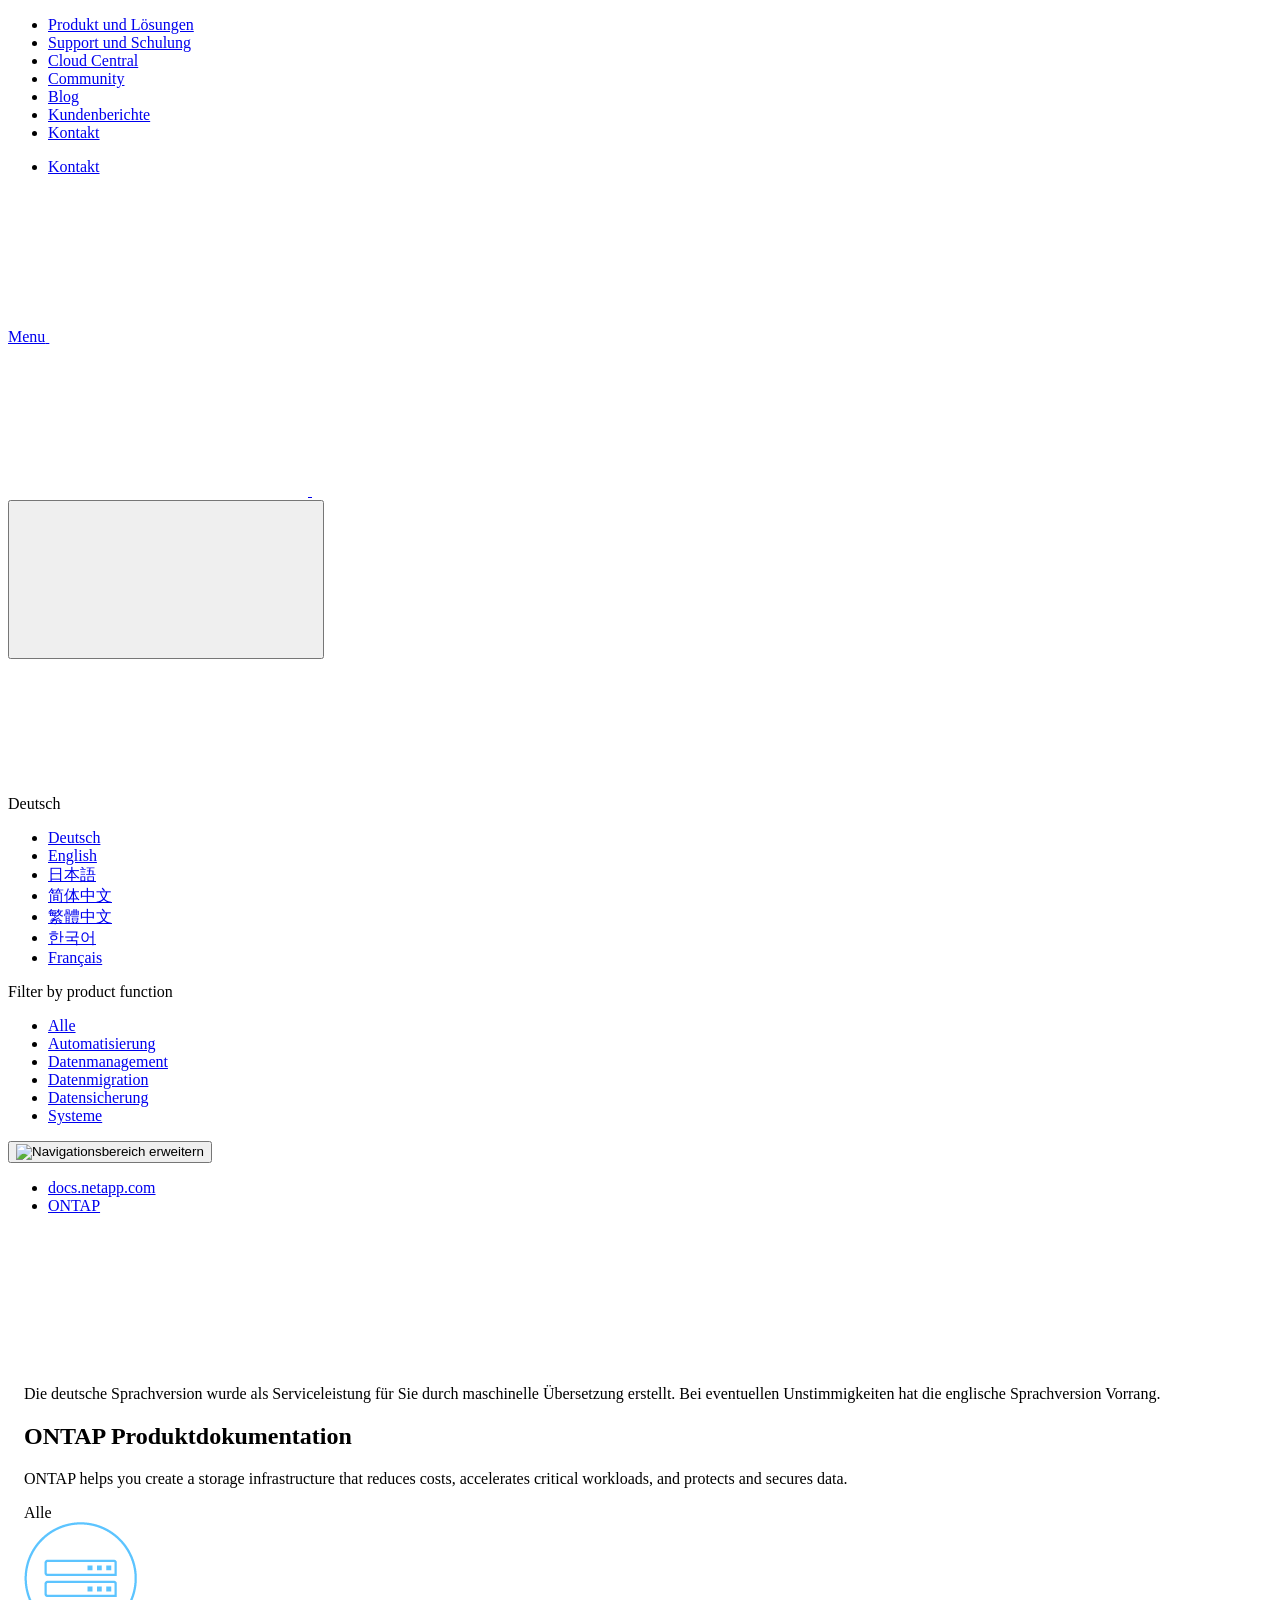
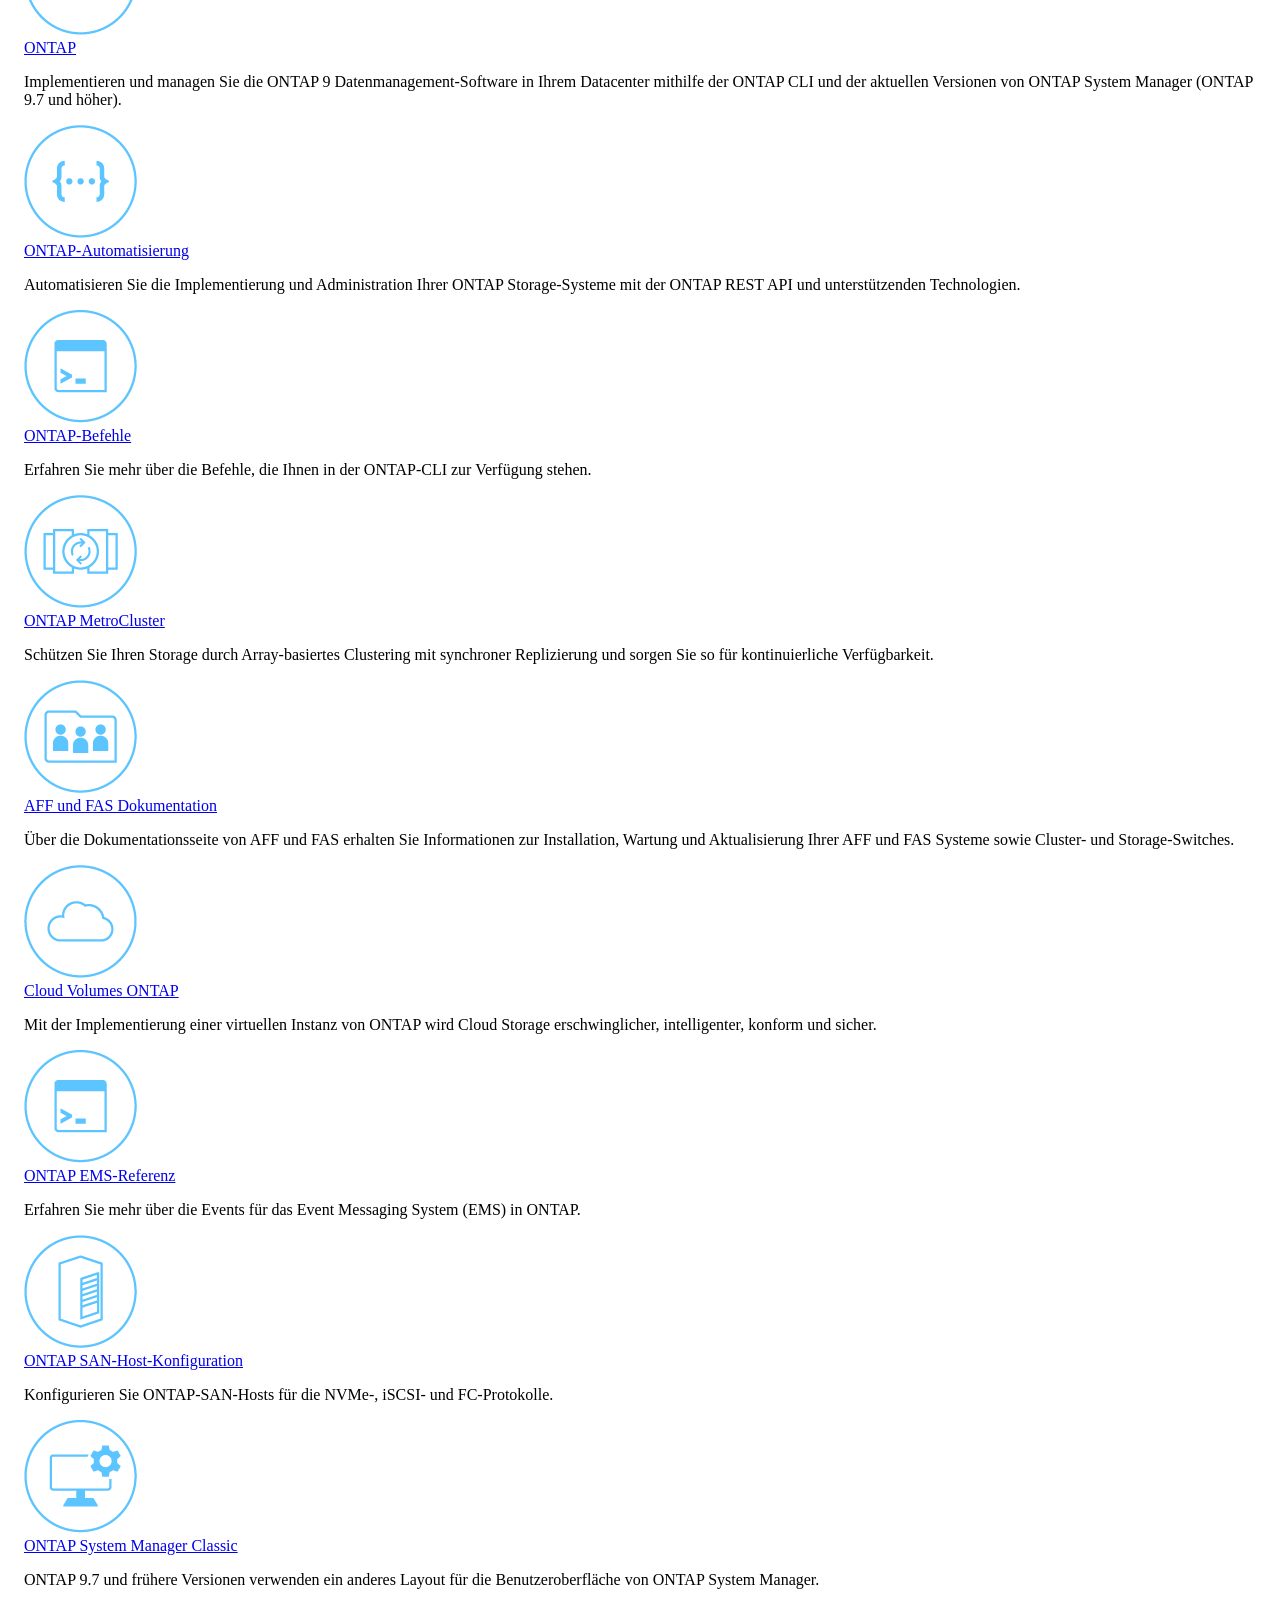
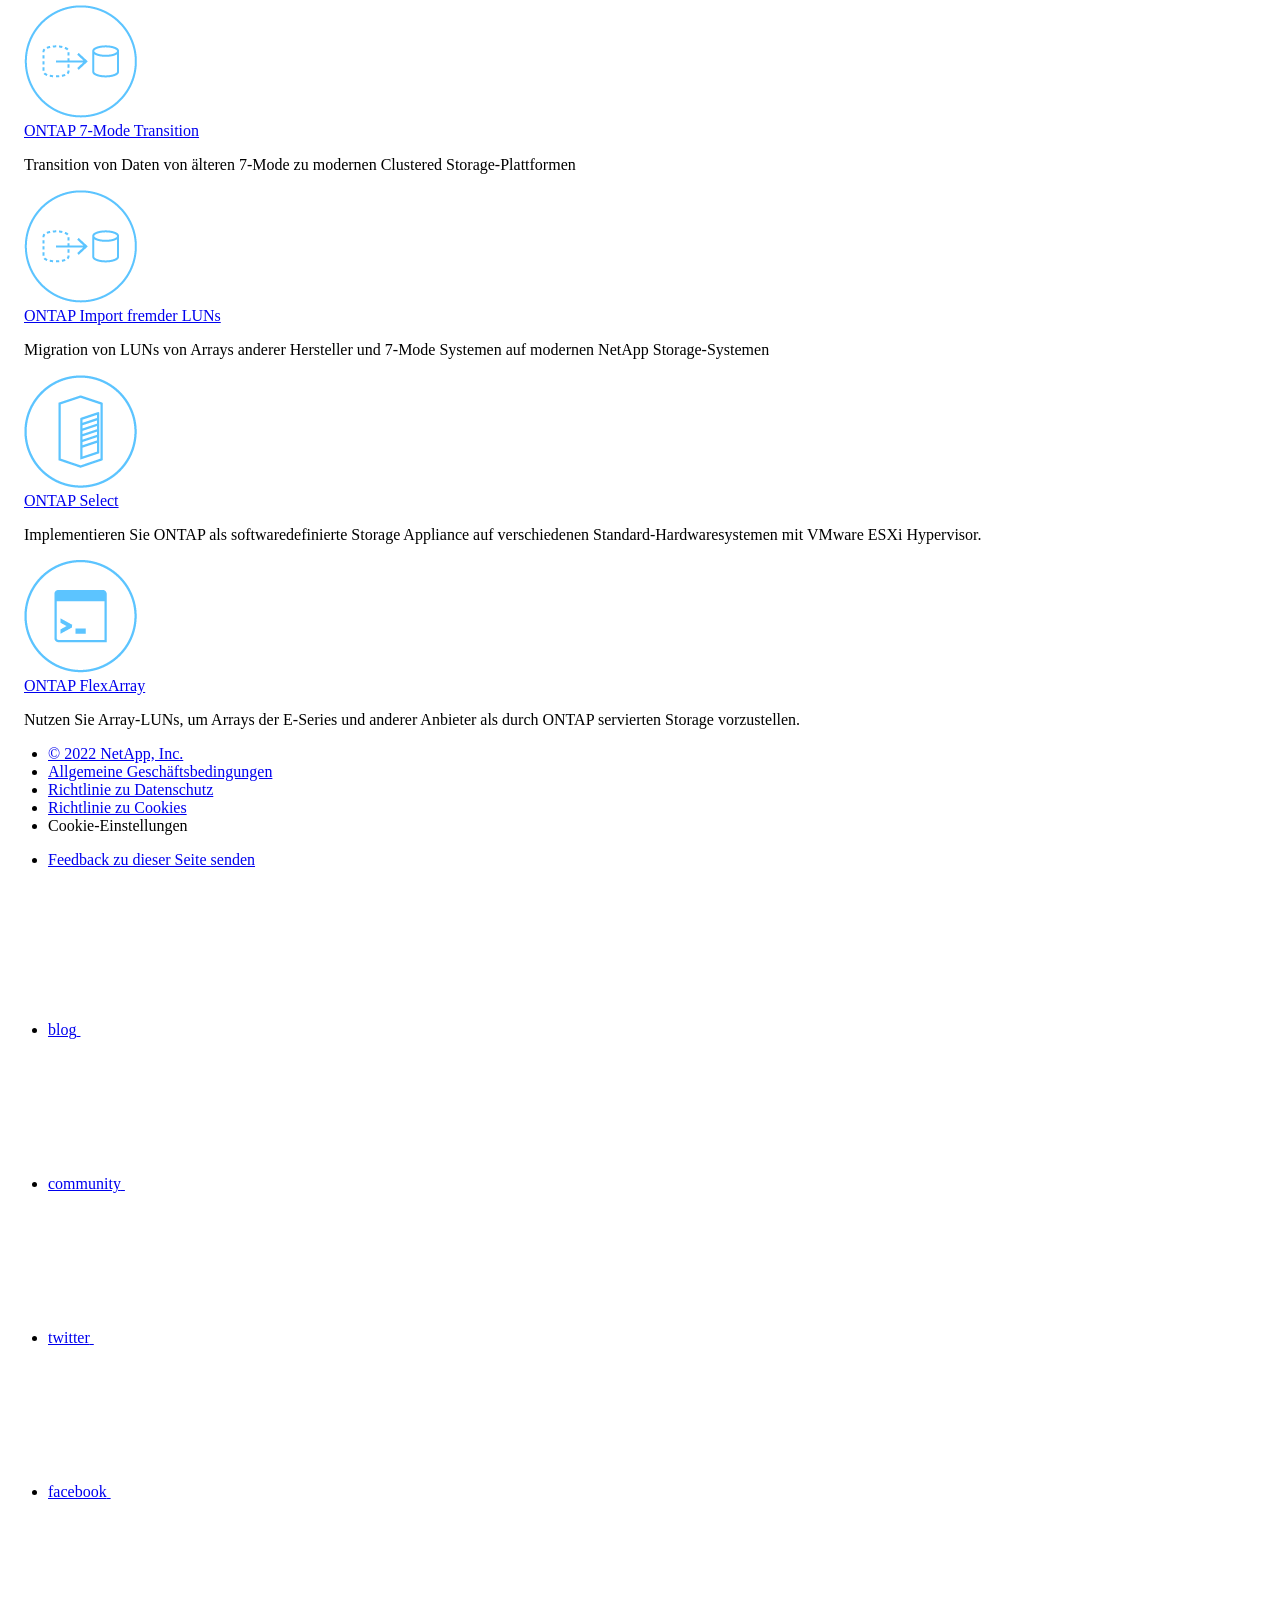
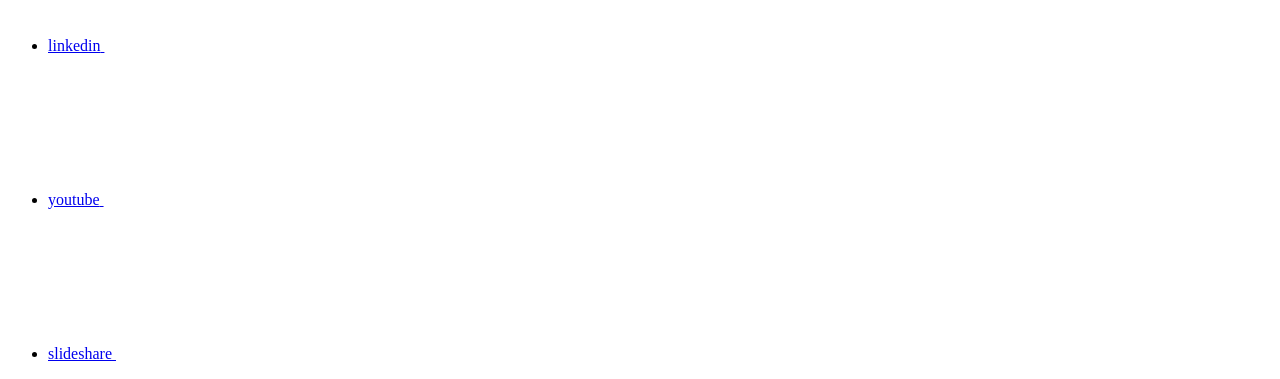
==== index.html @ 42ed8501 "Deploying to gh-pages from  @ e14684b9a047574f295a569469339ac45731905b 🚀" ====
<!DOCTYPE html>
<html lang="de">
  <head class="at-element-marker">
  <title>ONTAP Produktdokumentation</title>
  <meta charset="utf-8">
  <meta http-equiv="x-ua-compatible" content="ie=edge,chrome=1">
  <meta http-equiv="language" content="en">
  <meta name="viewport" content="width=device-width, initial-scale=1">
  <meta property="og:title" content="ONTAP Produktdokumentation" />
	<meta property="og:type" content="website" />
	<meta property="og:url" content="https://docs.netapp.com/de-de/ontap-family/index.html" />
	<meta property="og:description" content="Mit ONTAP erstellen Sie eine Storage-Infrastruktur, die Kosten senkt, kritische Workloads beschleunigt und Daten schützt und sichert." />
  <meta property="og:image" content="https://docs.netapp.com/de-de/ontap-family/images/logo-tophat-social.png" />
  <meta property="og:image:alt" content="NetApp Logo" />
  <meta name="format-detection" content="telephone=no">
  <meta http-equiv="Content-Type" content="text/html; charset=utf-8">
  <meta http-equiv="encoding" content="utf-8">
  <meta http-equiv="nss-type" content="Product Documentation"/>
  <meta http-equiv="nss-subtype" content="User Guide"/><meta name="description" content="Mit ONTAP erstellen Sie eine Storage-Infrastruktur, die Kosten senkt, kritische Workloads beschleunigt und Daten schützt und sichert.">
  <meta name="keywords" content=" "><!-- Icons -->
  <link rel="icon" href="/de-de/ontap-family/images/favicon.ico" type="image/x-icon">

  <!-- RSS Feed --><!-- CSS Definitions: NetApp CSS should be defined after generic css -->

  <!-- Elastic Search -->
  <link rel="stylesheet" href="//cdn.jsdelivr.net/searchkit/0.10.0/theme.css">

  <!-- Combined CSS -->
  <link rel="stylesheet" type="text/css" href="/de-de/ontap-family/css/netappdocs.css">

  
  <link rel="stylesheet" href="/de-de/ontap-family/css/landing-page.css" type="text/css">
  <link rel="stylesheet" href="/de-de/ontap-family/css/tabbed-blocks.css" type="text/css">
  <!-- Canonical url -->
  <link rel='stylesheet' href='/de-de/ontap-family/css/na-feature.css' type='text/css'><!-- Top level site integrations --><script>
    function addAdobeLaunch(adobeId) {
      var head = document.getElementsByTagName('head')[0];
      var adobe = document.createElement("script");
      adobe.type = "text/plain";
      adobe.className = "optanon-category-C0002";
      adobe.src = "//assets.adobedtm.com/60287eadf1ee/c284da483c83/"+adobeId+".min.js";
      head.appendChild(adobe);
    }

    function addGoogleAnalytics(gtagId) {
      var google = document.createElement("script");
      google.type = "text/plain";
      google.className = "optanon-category-C0002";
      google.src = "https://www.googletagmanager.com/gtag/js?id="+gtagId;
      var head = document.getElementsByTagName('head')[0];
      head.appendChild(google);

      window.dataLayer = window.dataLayer || [];
      function gtag(){dataLayer.push(arguments);}
      gtag('js', new Date());
      gtag('config', gtagId);
    }

    function addConsent(consentId) {
      var head = document.getElementsByTagName('head')[0];
      var onetrustConsent = document.createElement("script");
      onetrustConsent.type = "text/javascript";
      onetrustConsent.src = "https://cdn.cookielaw.org/consent/"+consentId+"/OtAutoBlock.js";
      head.appendChild(onetrustConsent);

      var onetrustScript = document.createElement("script");
      onetrustScript.type = "text/javascript";
      onetrustScript.src = "https://cdn.cookielaw.org/scripttemplates/otSDKStub.js";
      onetrustScript.charset = "UTF-8";
      onetrustScript.dataset.documentLanguage = "true";
      onetrustScript.dataset.domainScript = consentId;
      head.appendChild(onetrustScript);
    }addConsent("72570c5c-fe30-465f-b0e0-b77f7fb4ae34");
    addAdobeLaunch("launch-e9ff3acac59f");
    addGoogleAnalytics("UA-81697994-3");function OptanonWrapper() { }
  </script>
  <script src="https://cdnjs.cloudflare.com/ajax/libs/jquery/2.1.4/jquery.min.js"></script>
  <script src="https://cdnjs.cloudflare.com/ajax/libs/jquery-cookie/1.4.1/jquery.cookie.min.js"></script>

  <!-- Used for Product Family Page Sidebar Visibility --><link rel="stylesheet" href='/de-de/ontap-family/css/product-family.css' type="text/css">
  <script src='/de-de/ontap-family/js/product-family.js'></script><!-- Used to import Promise for IE. Required for SearchKit -->
  <script src="https://cdnjs.cloudflare.com/ajax/libs/bluebird/3.3.5/bluebird.min.js"></script><script src='/de-de/ontap-family/js/na-search.js'></script><script src='/de-de/ontap-family/js/na-pagenav.js'></script><script src='/de-de/ontap-family/js/na-utility.js'></script>
  <script src='/de-de/ontap-family/js/clouddocs.js'></script>
  <script src='/de-de/ontap-family/js/jquery.navgoco.min.js'></script>
  <script src="https://maxcdn.bootstrapcdn.com/bootstrap/3.3.7/js/bootstrap.min.js" integrity="sha384-Tc5IQib027qvyjSMfHjOMaLkfuWVxZxUPnCJA7l2mCWNIpG9mGCD8wGNIcPD7Txa" crossorigin="anonymous"></script>
  <script src='/de-de/ontap-family/js/toc.js'></script>
  <script src='/de-de/ontap-family/js/customscripts.js'></script><script>
      $(document).ready(function() {
          
          var collapseOnInit = true;
          

          var navSettings = {
              "caretHtml": '',
              "accordion": collapseOnInit,
              "openClass": 'active', // open
              "save": false, // leave false or nav highlighting doesn't work right
              "cookie": {
                  "name": 'navgoco',
                  "expires": false,
                  "path": '/'
              },
              "slide": {
                  "duration": 400,
                  "easing": 'swing'
              }
          };

          // Initialize navgoco with default options
          $("#mysidebar").navgoco(navSettings);
          

          $("#collapseAll").click(function(e) {
              e.preventDefault();
              $("#mysidebar").navgoco('toggle', false);
          });

          $("#expandAll").click(function(e) {
              e.preventDefault();
              $("#mysidebar").navgoco('toggle', true);
          });

          $(".sidebar-nav-container").on("scroll", function() {
            $.cookie("sidebarScroll", $(".sidebar-nav-container").scrollTop(), {
              path    : "/de-de/ontap-family"  
            });
          });
          $(function() {
            if ($.cookie("sidebarScroll")) {
              $(".sidebar-nav-container").scrollTop($.cookie("sidebarScroll"));
            }
          });

      });

  </script>
  <script>
      $(document).ready(function() {
          $("#tg-sb-link").click(function() {
              $("#tg-sb-sidebar").toggle();
              $("#tg-sb-content").toggleClass('col-md-9');
              $("#tg-sb-content").toggleClass('col-md-12');
              $("#tg-sb-icon").toggleClass('fa-toggle-on');
              $("#tg-sb-icon").toggleClass('fa-toggle-off');
          });
      });
  </script>
  <script src='/de-de/ontap-family/js/custom-dropdown.js'></script>
  <script src='/de-de/ontap-family/js/FileSaver.min.js'></script>
  <script src='/de-de/ontap-family/js/jszip-utils.min.js'></script>
  <script src='/de-de/ontap-family/js/jszip.min.js'></script>
  <script src='/de-de/ontap-family/js/pdf-ux.js'></script>
</head>


  <body class role="document" data-flavor="">
    <div id="page" class="n-off-canvas-menu">
      <div class="n-off-canvas-menu__menu"><!--TODO: Add offcanvas code --></div>
      <div class="n-off-canvas-menu__content-wrap">
        <header class="site-header" id="banner">
  
  <!-- Start Page Toolbar -->
  
  
  <!-- Start top_hat -->
  <div class="n-top-hat">
    <div class="n-container">
      <div class="n-top-hat__cross-property-nav">
        <ul class="n-top-hat__list">
          <li class="n-top-hat__list-item">
            <a href="https://www.netapp.com/products-a-z/" class="n-top-hat__link">Produkt und Lösungen</a>
          </li>
          <li class="n-top-hat__list-item">
            <a href="https://www.netapp.com/support-and-training/netapp-university/" class="n-top-hat__link">Support und Schulung</a>
          </li>
          <li class="n-top-hat__list-item">
            <a href="https://cloud.netapp.com" class="n-top-hat__link">Cloud Central</a>
          </li>
          <li class="n-top-hat__list-item">
            <a href="https://community.netapp.com/" class="n-top-hat__link">Community</a>
          </li>
          <li class="n-top-hat__list-item">
            <a href="https://blog.netapp.com/" class="n-top-hat__link">Blog</a>
          </li>
          <li class="n-top-hat__list-item">
            <a href="https://customers.netapp.com/en/" class="n-top-hat__link">Kundenberichte</a>
          </li>
          <li class="n-top-hat__list-item">
            <a href="https://www.netapp.com/us/contact-us/index.aspx" target="_self" class="n-top-hat__link" data-ntap-ui="contact-us">Kontakt</a>
          </li>
        </ul>
      </div>
      <div class="n-top-hat__utils">
        <ul class="n-top-hat__list">
          <li class="n-top-hat__list-item">
            <a href="https://www.netapp.com/us/contact-us/index.aspx" target="_self" class="n-top-hat__link" data-ntap-ui="contact-us">Kontakt</a>
          </li>
        </ul>
      </div>
    </div>
  </div>
  <!-- End top_hat -->

  <!-- Start property bar -->
  <style>
    .n-property-navigation-bar__menus--desktop-experience .n-menu--mega__default-content__heading span {
    color: #34B0FF;
    }
  </style>
  <div class="n-property-bar " data-ntap-ui="sticky-nav">
    <div class="n-property-bar__inner-wrap">
      <div class="n-property-bar__menu-toggle">
        <a href="#" class="n-property-bar__menu-toggle-link">
          <span class="n-property-bar__menu-toggle-text">Menu</span>
          <svg class="n-icon-bars n-property-bar__menu-toggle-icon" aria-labelledby="title">
            <title>bars</title>
            <use xlink:href="/de-de/ontap-family/common/svg/sprite.svg#bars"></use>
          </svg>
        </a>
      </div>
      <div class="n-property-bar__property-mark ">
        <a href="https://www.netapp.com" class="n-property-bar__property-link">
          <div class="n-property-bar__logo">
            <svg class="n-icon-netapp-mark n-icon-netapp-mark n-property-bar__netapp-mark-icon" aria-labelledby="title">
              <title>netapp-mark</title>
              <use xlink:href="/de-de/ontap-family/common/svg/sprite.svg#netapp-mark"></use>
            </svg>
            <svg class="n-icon-netapp-logo n-property-bar__logo-svg" aria-labelledby="title">
              <title>netapp-logo</title>
              <use xlink:href="/de-de/ontap-family/common/svg/sprite.svg#netapp-logo"></use>
            </svg>
          </div>
        </a>
      </div>

      
      
      
      <div class="search-property-bar">
        <div id="search-demo-container" class="searchbox n-property-bar__search">
          <div id="react-search" 
          data-search-html="/de-de/ontap-family/search.html"
          data-type="widget" 
          data-placeholder="Dokumentation durchsuchen"
          data-no-results-found="Keine Ergebnisse für {query} gefunden"
          data-did-you-mean="Nach {suggestion} suchen."
          data-no-results-found-did-you-mean="Keine Ergebnisse für {query} gefunden. Meinten Sie {suggestion}?"
          data-results-found="{hitCount} Ergebnisse gefunden"
          data-error-message="We're sorry, an issue occurred when fetching your results. Please try again."
          data-error-reset="Reset Search"
          data-sk-es-pf-indexes=""
          data-flavor=""></div>
          <button class="n-property-bar__search-toggle-button" type="button">
            <svg class="n-icon-search n-property-bar__search-toggle-button-icon" aria-labelledby="title">
              <title>search</title>
              <use xmlns:xlink="http://www.w3.org/1999/xlink" xlink:href="/de-de/ontap-family/common/svg/sprite.svg#search"></use>
            </svg>
          </button>
        </div>
      </div>
      
    </div>
  </div>
  <div class="n-property-bar__toolbar">
    <!-- Start Language Selector --><div id="language-dropdown" class="custom-dropdown custom-dropdown-lang">
      <div class="custom-dropdown-select custom-dropdown-select-lang">
      <span class="lang-name">Deutsch</span>
          <svg class="n-globe__icon" aria-labelledby="title">
            <title>globe</title>
            <use xmlns:xlink="http://www.w3.org/1999/xlink" xlink:href="/de-de/ontap-family/common/svg/sprite.svg#globe"></use>
          </svg>
        </button>
      </div>

      <ul class="custom-dropdown-menu"><li>
          <a href="https://docs.netapp.com/de-de/ontap-family/index.html" target="_self"><span translate="no" class="notranslate">Deutsch</span></a>
        </li><li>
          <a href="https://docs.netapp.com/us-en/ontap-family/index.html" target="_self"><span translate="no" class="notranslate">English</span></a>
        </li><li>
          <a href="https://docs.netapp.com/ja-jp/ontap-family/index.html" target="_self"><span translate="no" class="notranslate">日本語</span></a>
        </li><li>
          <a href="https://docs.netapp.com/zh-cn/ontap-family/index.html" target="_self"><span translate="no" class="notranslate">简体中文</span></a>
        </li><li>
          <a href="https://docs.netapp.com/zh-tw/ontap-family/index.html" target="_self"><span translate="no" class="notranslate">繁體中文</span></a>
        </li><li>
          <a href="https://docs.netapp.com/ko-kr/ontap-family/index.html" target="_self"><span translate="no" class="notranslate">한국어</span></a>
        </li><li>
          <a href="https://docs.netapp.com/fr-fr/ontap-family/index.html" target="_self"><span translate="no" class="notranslate">Français</span></a>
        </li></ul>
    </div><!-- End Language Selector -->

    <div class="n-property-bar__cta"></div>
  </div>
  <script>
    $(function(){
        var currentLocalization = $('html').attr('lang');

        var localizationsDictionary = {
            "en-CA" : "https://www.netapp.com/search/index.aspx?for_cr=canada&",
            "en-IN" : "https://www.netapp.com/search/index.aspx?for_cr=india&",
            "nl-NL" : "https://www.netapp.com/search/index.aspx?for_cr=netherlands&",
            "ru-RU" : "https://www.netapp.com/search/index.aspx?for_cr=russia&",
            "sv-SE" : "https://www.netapp.com/search/index.aspx?for_cr=sweden&",
            "it-IT" : "https://www.netapp.com/search/index.aspx?for_cr=italy&",
            "he-IL" : "https://www.netapp.com/search/index.aspx?for_cr=israel&",
            "ko-KR" : "https://www.netapp.com/search/index.aspx?for_cr=korea&",
            "zh-TW" : "https://www.netapp.com/search/index.aspx?for_cr=taiwan&",
            "en-GB" : "https://www.netapp.com/search/index.aspx?for_cr=unitedkingdom&",
            "en-SG" : "https://www.netapp.com/search/index.aspx?for_cr=asean&",
            "en-AU" : "https://www.netapp.com/search/index.aspx?for_cr=australia&",
            "pt-BR" : "https://www.netapp.com/search/index.aspx?for_cr=brasil&",
            "de-CH" : "https://www.netapp.com/search/index.aspx?for_cr=switzerland&",
            "es-MX" : "https://www.netapp.com/search/index.aspx?for_cr=mexico&"
        };

        if($('html').hasClass('ntap-whitelisted') && localizationsDictionary.hasOwnProperty(currentLocalization)) {
            $('.n-property-bar__property-link').attr('href', '/');
        }
    });
  </script>
  <!-- End property bar -->
</header>


        <main id="n-main-content" class="n-main-content">
          <div class="ie-main product-family"><div class="col-md-3">
    <div class="product-family-linkheading">Filter by product function</div>
    <ul id="product-family-links"><li class="active"><a href="#" class="product-family-space" data-tags="all,tag_data_management,tag_automation,tag_systems,tag_data_protection,tag_data_migration">Alle</a></li><li><a href="#" class="product-family-space" data-tags="tag_automation">Automatisierung</a></li><li><a href="#" class="product-family-space" data-tags="tag_data_management">Datenmanagement</a></li><li><a href="#" class="product-family-space" data-tags="tag_data_migration">Datenmigration</a></li><li><a href="#" class="product-family-space" data-tags="tag_data_protection">Datensicherung</a></li><li><a href="#" class="product-family-space" data-tags="tag_systems">Systeme</a></li></ul>
</div>
<div class="tile-container">
        <article class="page-content">
            <div class="ie-utility">
  <button id="btn-sidebar-expand" onclick="showSidebar()"><img src="/de-de/ontap-family/images/expand.png" alt="Navigationsbereich erweitern"></button>
  <div class="ie-menu">
    <div class="n-breadcrumb">
      <ul class="n-breadcrumb__list">
        <li class="n-breadcrumb__list-item">
          <a href="https://docs.netapp.com">docs.netapp.com</a>
        </li>
        

        

        <li class="n-breadcrumb__list-item">
          <a href="/de-de/ontap-family/">ONTAP</a>
        </li>

      </ul>
    </div>
    <div style="clear: both"></div><!-- Main needs to have height -->
  </div>
</div>

            <div class="n-band n-band--docs n-band--belted">
                <div class="n-container" style="margin: 0 auto; padding: 0 16px;">
                    <div class="n-row">                      
                        <div class="n-col-sm-12"><div class="ie-nmt-disclaimer">
                              <span>
                                <div class="ie-nmt-disclaimer-container">
                                  <div class="ie-nmt-disclaimer-icon">
                                    <svg class="luci-icon" aria-hidden="true">
                                      <use xlink:href="/de-de/ontap-family/common/svg/sprite.svg#circle-info">
                                    </svg>
                                  </div>
                                  <div class="ie-nmt-disclaimer-content">
                                    <span> Die deutsche Sprachversion wurde als Serviceleistung für Sie durch maschinelle Übersetzung erstellt. Bei eventuellen Unstimmigkeiten hat die englische Sprachversion Vorrang. </span>
                                  </div>
                                  <div style="clear:both;"></div>
                                </div>
                              </span>
                            </div><div class="n-doc__component-detail-heading-wrap">
                                <h1 class="n-doc__component-detail-heading">ONTAP Produktdokumentation</h1>
                            </div><section class="n-band__section">
                                <p>ONTAP helps you create a storage infrastructure that reduces costs, accelerates critical workloads, and protects and secures data.</p>
                            </section><div class="n-band__content">
<div id="selected-sidelink"><span>Alle</span></div>
    <div class="n-layout-flex product-family-tile-container" data-ntap-layout="4"><div class="n-feature-block n-feature-block__align--center n-layout-flex__item ie-feature-block product-family-tile"
            data-tags="all, tag_data_management, tag_data_protection">
            <div class="n-feature-block__content">
                <div class="ie-feature-block__header">
                    <div class="ie-feature-block__image product-family-tile-icon"><img src="./media/icon-onprem.png" alt="ONTAP"></div>
                </div>
                <div class="ie-feature-block__section">
                    <a class="ie-feature-block__link product-family-tile-title"
                        href='https://docs.netapp.com/us-en/ontap/index.html'>ONTAP</a>
                    <p class="ie-feature-block__summary product-family-tile-summary">Implementieren und managen Sie die ONTAP 9 Datenmanagement-Software in Ihrem Datacenter mithilfe der ONTAP CLI und der aktuellen Versionen von ONTAP System Manager (ONTAP 9.7 und höher).</p>
                </div>
            </div>
        </div><div class="n-feature-block n-feature-block__align--center n-layout-flex__item ie-feature-block product-family-tile"
            data-tags="all, tag_automation, tag_data_management">
            <div class="n-feature-block__content">
                <div class="ie-feature-block__header">
                    <div class="ie-feature-block__image product-family-tile-icon"><img src="./media/icon-api.png" alt="ONTAP-Automatisierung"></div>
                </div>
                <div class="ie-feature-block__section">
                    <a class="ie-feature-block__link product-family-tile-title"
                        href='https://docs.netapp.com/us-en/ontap-automation/index.html'>ONTAP-Automatisierung</a>
                    <p class="ie-feature-block__summary product-family-tile-summary">Automatisieren Sie die Implementierung und Administration Ihrer ONTAP Storage-Systeme mit der ONTAP REST API und unterstützenden Technologien.</p>
                </div>
            </div>
        </div><div class="n-feature-block n-feature-block__align--center n-layout-flex__item ie-feature-block product-family-tile"
            data-tags="all, tag_data_management">
            <div class="n-feature-block__content">
                <div class="ie-feature-block__header">
                    <div class="ie-feature-block__image product-family-tile-icon"><img src="./media/cli.png" alt="ONTAP-Befehle"></div>
                </div>
                <div class="ie-feature-block__section">
                    <a class="ie-feature-block__link product-family-tile-title"
                        href='https://docs.netapp.com/us-en/ontap-cli-9111/'>ONTAP-Befehle</a>
                    <p class="ie-feature-block__summary product-family-tile-summary">Erfahren Sie mehr über die Befehle, die Ihnen in der ONTAP-CLI zur Verfügung stehen.</p>
                </div>
            </div>
        </div><div class="n-feature-block n-feature-block__align--center n-layout-flex__item ie-feature-block product-family-tile"
            data-tags="all, tag_data_protection">
            <div class="n-feature-block__content">
                <div class="ie-feature-block__header">
                    <div class="ie-feature-block__image product-family-tile-icon"><img src="./media/metrocluster.png" alt="ONTAP MetroCluster"></div>
                </div>
                <div class="ie-feature-block__section">
                    <a class="ie-feature-block__link product-family-tile-title"
                        href='https://docs.netapp.com/us-en/ontap-metrocluster/'>ONTAP MetroCluster</a>
                    <p class="ie-feature-block__summary product-family-tile-summary">Schützen Sie Ihren Storage durch Array-basiertes Clustering mit synchroner Replizierung und sorgen Sie so für kontinuierliche Verfügbarkeit.</p>
                </div>
            </div>
        </div><div class="n-feature-block n-feature-block__align--center n-layout-flex__item ie-feature-block product-family-tile"
            data-tags="all, tag_systems">
            <div class="n-feature-block__content">
                <div class="ie-feature-block__header">
                    <div class="ie-feature-block__image product-family-tile-icon"><img src="./media/groups_line.png" alt="AFF und FAS Dokumentation"></div>
                </div>
                <div class="ie-feature-block__section">
                    <a class="ie-feature-block__link product-family-tile-title"
                        href='https://docs.netapp.com/us-en/ontap-systems-family/'>AFF und FAS Dokumentation</a>
                    <p class="ie-feature-block__summary product-family-tile-summary">Über die Dokumentationsseite von AFF und FAS erhalten Sie Informationen zur Installation, Wartung und Aktualisierung Ihrer AFF und FAS Systeme sowie Cluster- und Storage-Switches.</p>
                </div>
            </div>
        </div><div class="n-feature-block n-feature-block__align--center n-layout-flex__item ie-feature-block product-family-tile"
            data-tags="all, tag_data_management, tag_data_protection">
            <div class="n-feature-block__content">
                <div class="ie-feature-block__header">
                    <div class="ie-feature-block__image product-family-tile-icon"><img src="./media/icon-cvo.png" alt="Cloud Volumes ONTAP"></div>
                </div>
                <div class="ie-feature-block__section">
                    <a class="ie-feature-block__link product-family-tile-title"
                        href='https://docs.netapp.com/us-en/cloud-manager-cloud-volumes-ontap/index.html'>Cloud Volumes ONTAP</a>
                    <p class="ie-feature-block__summary product-family-tile-summary">Mit der Implementierung einer virtuellen Instanz von ONTAP wird Cloud Storage erschwinglicher, intelligenter, konform und sicher.</p>
                </div>
            </div>
        </div><div class="n-feature-block n-feature-block__align--center n-layout-flex__item ie-feature-block product-family-tile"
            data-tags="all, tag_data_management">
            <div class="n-feature-block__content">
                <div class="ie-feature-block__header">
                    <div class="ie-feature-block__image product-family-tile-icon"><img src="./media/cli.png" alt="ONTAP EMS-Referenz"></div>
                </div>
                <div class="ie-feature-block__section">
                    <a class="ie-feature-block__link product-family-tile-title"
                        href='https://docs.netapp.com/us-en/ontap-ems-9111/'>ONTAP EMS-Referenz</a>
                    <p class="ie-feature-block__summary product-family-tile-summary">Erfahren Sie mehr über die Events für das Event Messaging System (EMS) in ONTAP.</p>
                </div>
            </div>
        </div><div class="n-feature-block n-feature-block__align--center n-layout-flex__item ie-feature-block product-family-tile"
            data-tags="all, tag_data_management">
            <div class="n-feature-block__content">
                <div class="ie-feature-block__header">
                    <div class="ie-feature-block__image product-family-tile-icon"><img src="./media/server.png" alt="ONTAP SAN-Host-Konfiguration"></div>
                </div>
                <div class="ie-feature-block__section">
                    <a class="ie-feature-block__link product-family-tile-title"
                        href='https://docs.netapp.com/us-en/ontap-sanhost/'>ONTAP SAN-Host-Konfiguration</a>
                    <p class="ie-feature-block__summary product-family-tile-summary">Konfigurieren Sie ONTAP-SAN-Hosts für die NVMe-, iSCSI- und FC-Protokolle.</p>
                </div>
            </div>
        </div><div class="n-feature-block n-feature-block__align--center n-layout-flex__item ie-feature-block product-family-tile"
            data-tags="all, tag_data_management">
            <div class="n-feature-block__content">
                <div class="ie-feature-block__header">
                    <div class="ie-feature-block__image product-family-tile-icon"><img src="./media/config_line.png" alt="ONTAP System Manager Classic"></div>
                </div>
                <div class="ie-feature-block__section">
                    <a class="ie-feature-block__link product-family-tile-title"
                        href='https://docs.netapp.com/us-en/ontap-sm-classic/index.html'>ONTAP System Manager Classic</a>
                    <p class="ie-feature-block__summary product-family-tile-summary">ONTAP 9.7 und frühere Versionen verwenden ein anderes Layout für die Benutzeroberfläche von ONTAP System Manager.</p>
                </div>
            </div>
        </div><div class="n-feature-block n-feature-block__align--center n-layout-flex__item ie-feature-block product-family-tile"
            data-tags="all, tag_data_migration">
            <div class="n-feature-block__content">
                <div class="ie-feature-block__header">
                    <div class="ie-feature-block__image product-family-tile-icon"><img src="./media/transition-tools.png" alt="ONTAP 7-Mode Transition"></div>
                </div>
                <div class="ie-feature-block__section">
                    <a class="ie-feature-block__link product-family-tile-title"
                        href='https://docs.netapp.com/us-en/ontap-7mode-transition/'>ONTAP 7-Mode Transition</a>
                    <p class="ie-feature-block__summary product-family-tile-summary">Transition von Daten von älteren 7-Mode zu modernen Clustered Storage-Plattformen</p>
                </div>
            </div>
        </div><div class="n-feature-block n-feature-block__align--center n-layout-flex__item ie-feature-block product-family-tile"
            data-tags="all, tag_data_migration">
            <div class="n-feature-block__content">
                <div class="ie-feature-block__header">
                    <div class="ie-feature-block__image product-family-tile-icon"><img src="./media/transition-tools.png" alt="ONTAP Import fremder LUNs"></div>
                </div>
                <div class="ie-feature-block__section">
                    <a class="ie-feature-block__link product-family-tile-title"
                        href='https://docs.netapp.com/us-en/ontap-fli/'>ONTAP Import fremder LUNs</a>
                    <p class="ie-feature-block__summary product-family-tile-summary">Migration von LUNs von Arrays anderer Hersteller und 7-Mode Systemen auf modernen NetApp Storage-Systemen</p>
                </div>
            </div>
        </div><div class="n-feature-block n-feature-block__align--center n-layout-flex__item ie-feature-block product-family-tile"
            data-tags="all, tag_data_management, tag_data_protection">
            <div class="n-feature-block__content">
                <div class="ie-feature-block__header">
                    <div class="ie-feature-block__image product-family-tile-icon"><img src="./media/server.png" alt="ONTAP Select"></div>
                </div>
                <div class="ie-feature-block__section">
                    <a class="ie-feature-block__link product-family-tile-title"
                        href='https://docs.netapp.com/us-en/ontap-select/'>ONTAP Select</a>
                    <p class="ie-feature-block__summary product-family-tile-summary">Implementieren Sie ONTAP als softwaredefinierte Storage Appliance auf verschiedenen Standard-Hardwaresystemen mit VMware ESXi Hypervisor.</p>
                </div>
            </div>
        </div><div class="n-feature-block n-feature-block__align--center n-layout-flex__item ie-feature-block product-family-tile"
            data-tags="all, tag_data_management">
            <div class="n-feature-block__content">
                <div class="ie-feature-block__header">
                    <div class="ie-feature-block__image product-family-tile-icon"><img src="./media/cli.png" alt="ONTAP FlexArray"></div>
                </div>
                <div class="ie-feature-block__section">
                    <a class="ie-feature-block__link product-family-tile-title"
                        href='https://docs.netapp.com/us-en/ontap-flexarray/'>ONTAP FlexArray</a>
                    <p class="ie-feature-block__summary product-family-tile-summary">Nutzen Sie Array-LUNs, um Arrays der E-Series und anderer Anbieter als durch ONTAP servierten Storage vorzustellen.</p>
                </div>
            </div>
        </div></div>
</div>
</div>
                    </div>
                </div>
            </div>
        </article>
    </div>
    <div class="page-nav-toolbar"></div>
    <div style="clear:both"></div>
</div>
        </main>

        <footer class="n-footer">
  <div class="n-footer__bottom">
    <div class="n-container">
      <div class="n-footer__bottom-left">
        <div class="n-footer__copyright">
          <ul class="n-footer__copyright-list">
            <li class="n-footer__copyright-link">
              <a href="https://www.netapp.com/us/legal/copyright.aspx">© 2022 NetApp, Inc.</a>
            </li>
            <li class="n-footer__copyright-link">
              <a href="https://www.netapp.com/company/legal/terms-of-use/">Allgemeine Geschäftsbedingungen</a>
            </li>
            <li class="n-footer__copyright-link">
              <a href="https://www.netapp.com/company/legal/privacy-policy/">Richtlinie zu Datenschutz</a>
            </li>
            <li class="n-footer__copyright-link">
              <a href="https://www.netapp.com/company/legal/cookie-policy/">Richtlinie zu Cookies</a>
            </li>
            <li class="n-footer__copyright-link">
              <a class="ot-sdk-show-settings">Cookie-Einstellungen</a>
            </li>
          </ul>
        </div>
      </div>
      <div class="n-footer__bottom-right">
        <div class="n-footer__copyright">
          <ul class="n-footer__copyright-list">
            <li class="n-footer__copyright-link">
              <a target="_self" href="javascript:netapp_mailto()">Feedback zu dieser Seite senden</a>
            </li>
          </ul>
        </div>
        <div class="n-footer__social-links">
          <ul class="n-footer__social-link-list">
            <li class="n-footer__social-link-list-item">
              <a class="n-footer__social-link" data-ntap-social="follow-blog" href="https://blog.netapp.com"
                target="_blank" title="blog" alt="blog">
                <span class="n-footer__social-link-text">blog</span>
                <svg class="n-icon-blog n-footer__social-link-icon" aria-labelledby="title">
                  <title>blog@</title>
                  <use xmlns:xlink="http://www.w3.org/1999/xlink"
                    xlink:href="/de-de/ontap-family/common/svg/sprite.svg#blog"></use>
                </svg>
              </a>
            </li>
            <li class="n-footer__social-link-list-item">
              <a class="n-footer__social-link" data-ntap-social="follow-community" href="https://community.netapp.com/"
                target="_blank" title="community" alt="community">
                <span class="n-footer__social-link-text">community</span>
                <svg class="n-icon-community n-footer__social-link-icon" aria-labelledby="title">
                  <title>community@</title>
                  <use xmlns:xlink="http://www.w3.org/1999/xlink"
                    xlink:href="/de-de/ontap-family/common/svg/sprite.svg#comments"></use>
                </svg>
              </a>
            </li>
            <li class="n-footer__social-link-list-item">
              <a class="n-footer__social-link" data-ntap-social="follow-twitter" href="https://twitter.com/netapp"
                target="_blank" title="twitter" alt="twitter">
                <span class="n-footer__social-link-text">twitter</span>
                <svg class="n-icon-twitter n-footer__social-link-icon" aria-labelledby="title">
                  <title>twitter@</title>
                  <use xmlns:xlink="http://www.w3.org/1999/xlink"
                    xlink:href="/de-de/ontap-family/common/svg/sprite.svg#twitter"></use>
                </svg>
              </a>
            </li>
            <li class="n-footer__social-link-list-item">
              <a class="n-footer__social-link" data-ntap-social="follow-facebook" href="https://www.facebook.com/NetApp"
                target="_blank" title="facebook" alt="facebook">
                <span class="n-footer__social-link-text">facebook</span>
                <svg class="n-icon-facebook n-footer__social-link-icon" aria-labelledby="title">
                  <title>facebook@</title>
                  <use xmlns:xlink="http://www.w3.org/1999/xlink"
                    xlink:href="/de-de/ontap-family/common/svg/sprite.svg#facebook"></use>
                </svg>
              </a>
            </li>
            <li class="n-footer__social-link-list-item">
              <a class="n-footer__social-link" data-ntap-social="follow-linkedin"
                href="https://www.linkedin.com/company/netapp" target="_blank" title="linkedin" alt="linkedin">
                <span class="n-footer__social-link-text">linkedin</span>
                <svg class="n-icon-linkedin n-footer__social-link-icon" aria-labelledby="title">
                  <title>linkedin@</title>
                  <use xmlns:xlink="http://www.w3.org/1999/xlink"
                    xlink:href="/de-de/ontap-family/common/svg/sprite.svg#linkedin"></use>
                </svg>
              </a>
            </li>
            <li class="n-footer__social-link-list-item">
              <a class="n-footer__social-link" data-ntap-social="follow-youtube"
                href="https://www.youtube.com/user/NetAppTV" target="_blank" title="youtube" alt="youtube">
                <span class="n-footer__social-link-text">youtube</span>
                <svg class="n-icon-youtube n-footer__social-link-icon" aria-labelledby="title">
                  <title>youtube@</title>
                  <use xmlns:xlink="http://www.w3.org/1999/xlink"
                    xlink:href="/de-de/ontap-family/common/svg/sprite.svg#youtube"></use>
                </svg>
              </a>
            </li>
            <li class="n-footer__social-link-list-item">
              <a class="n-footer__social-link" data-ntap-social="follow-slideshare"
                href="https://www.slideshare.net/NetApp" target="_blank" title="slideshare" alt="slideshare">
                <span class="n-footer__social-link-text">slideshare</span>
                <svg class="n-icon-slideshare n-footer__social-link-icon" aria-labelledby="title">
                  <title>slideshare@</title>
                  <use xmlns:xlink="http://www.w3.org/1999/xlink"
                    xlink:href="/de-de/ontap-family/common/svg/sprite.svg#slideshare"></use>
                </svg>
              </a>
            </li>
          </ul>
        </div>
      </div>
    </div>
  </div>
</footer>

      </div><!-- Elasticsearch JS -->
      <script type="text/javascript" src='/de-de/ontap-family/js/bundle.js'></script>

      <!-- Syntax Highlighting -->
      <script type="text/javascript" src='/de-de/ontap-family/js/prism.js'></script>
      <script type="text/javascript" src='/de-de/ontap-family/js/prism-curl.js'></script>
    </div>
    <script>
      document.body.offsetWidth=1903;
      cookieLaw = {}
      cookieLaw.euCountry = "US";
      cookieLaw.invoke = function(){return false;}
    </script>
    <script src='/de-de/ontap-family/js/www-ntap.js'></script>
    <script src='/de-de/ontap-family/js/tabbed-blocks.js'></script>
    <script src='/de-de/ontap-family/js/sidebar.js'></script>
  </body></html>
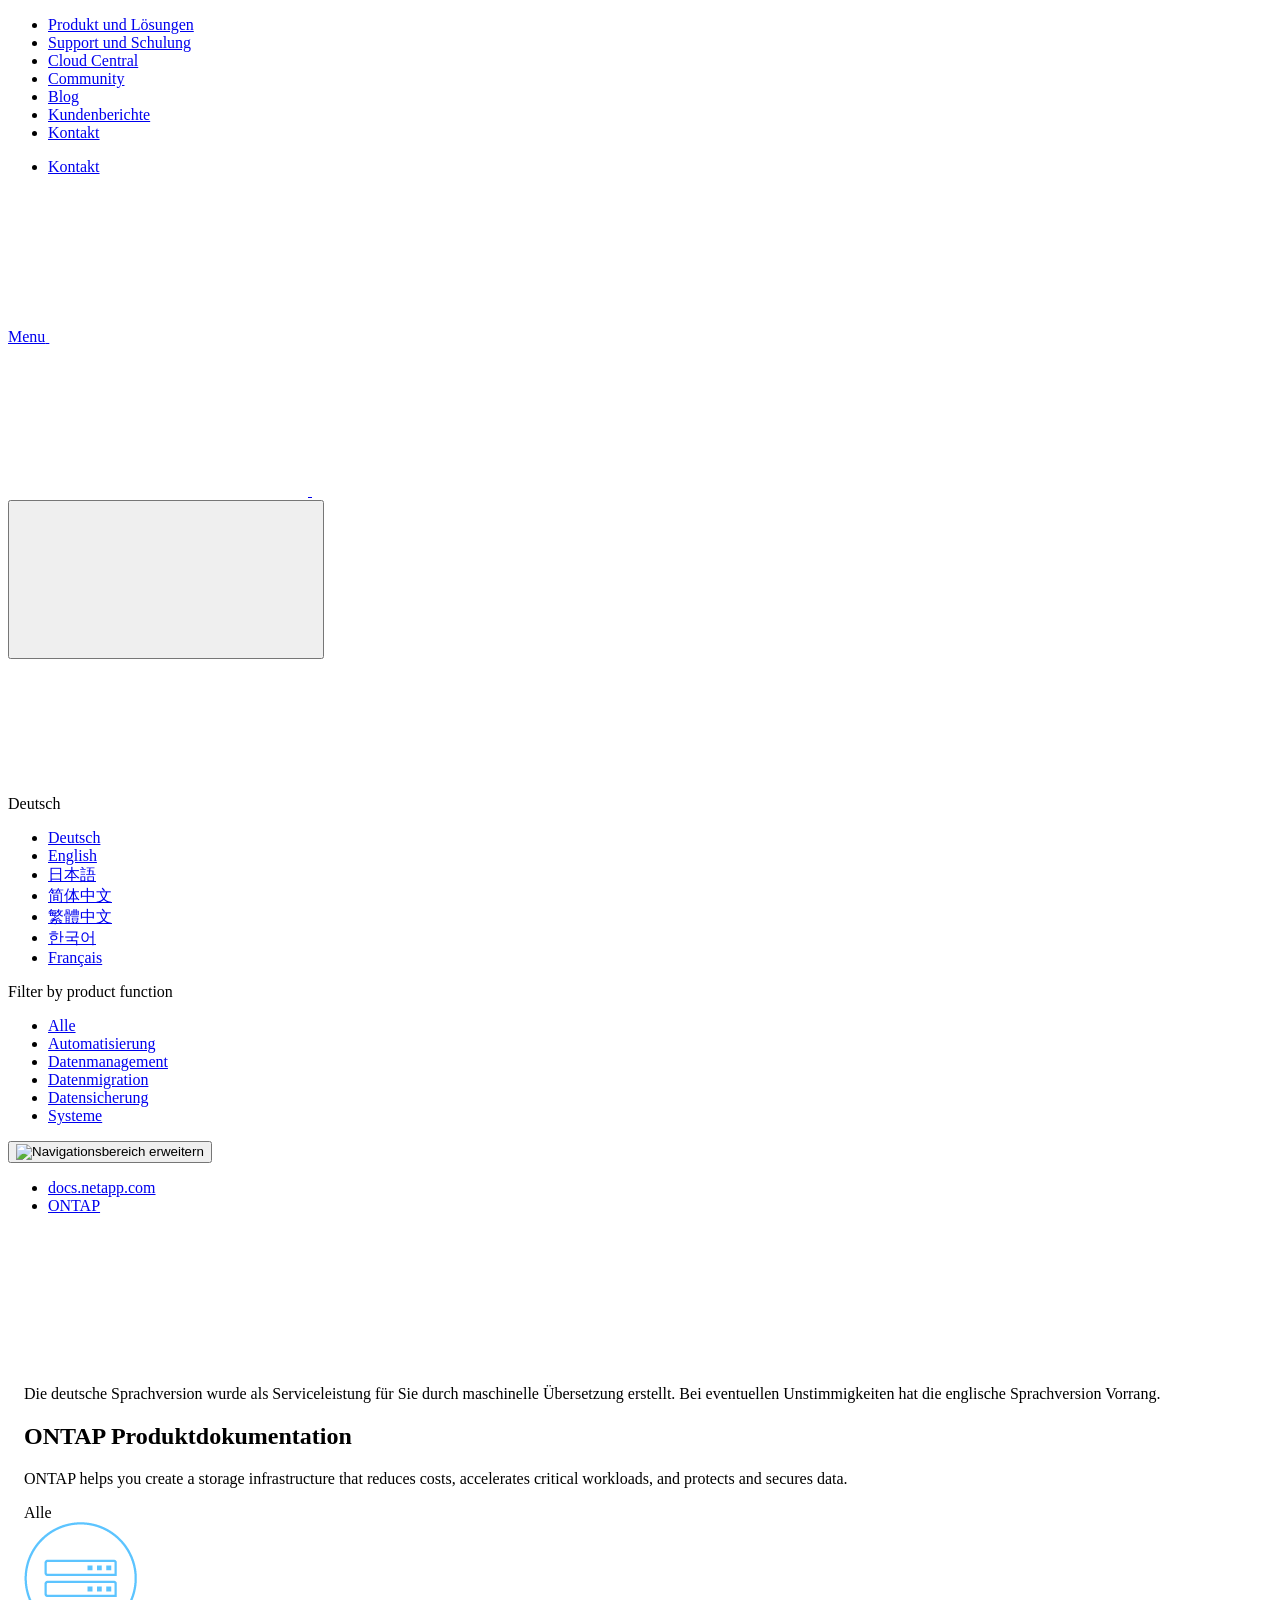
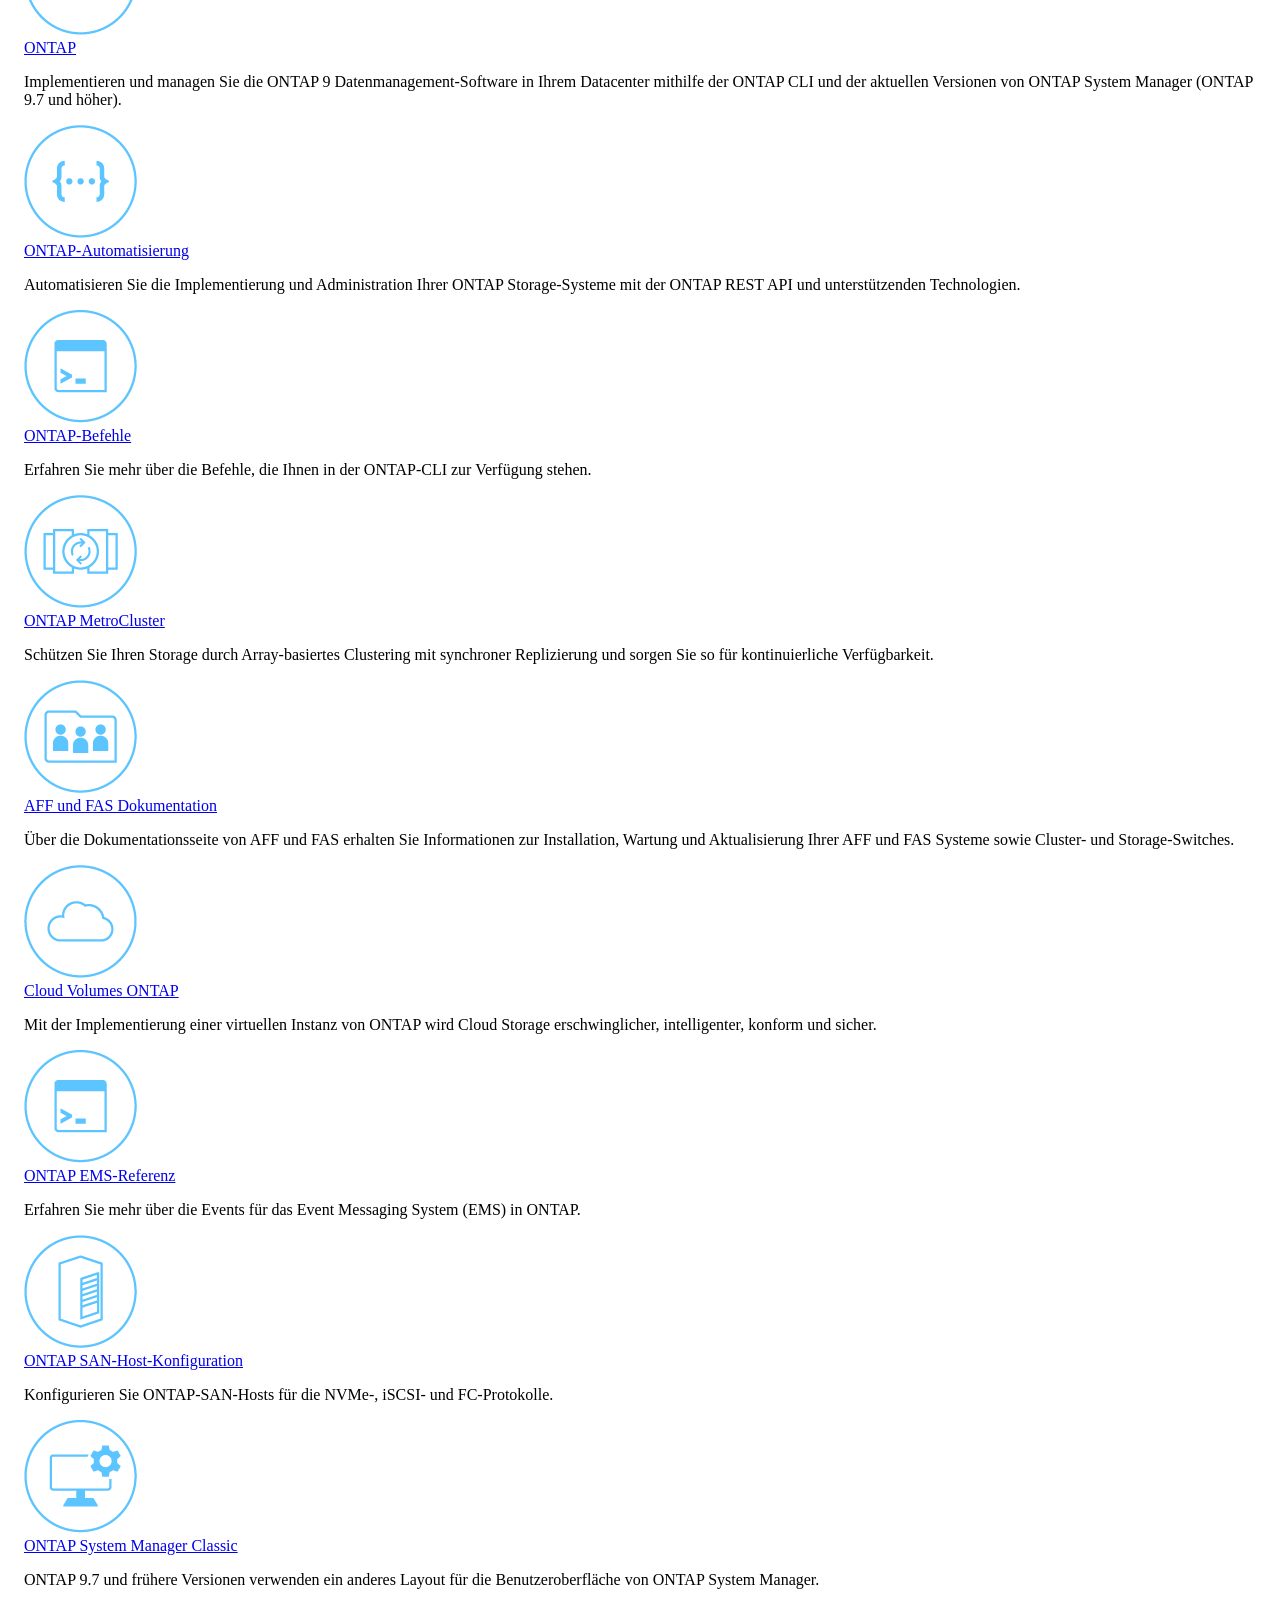
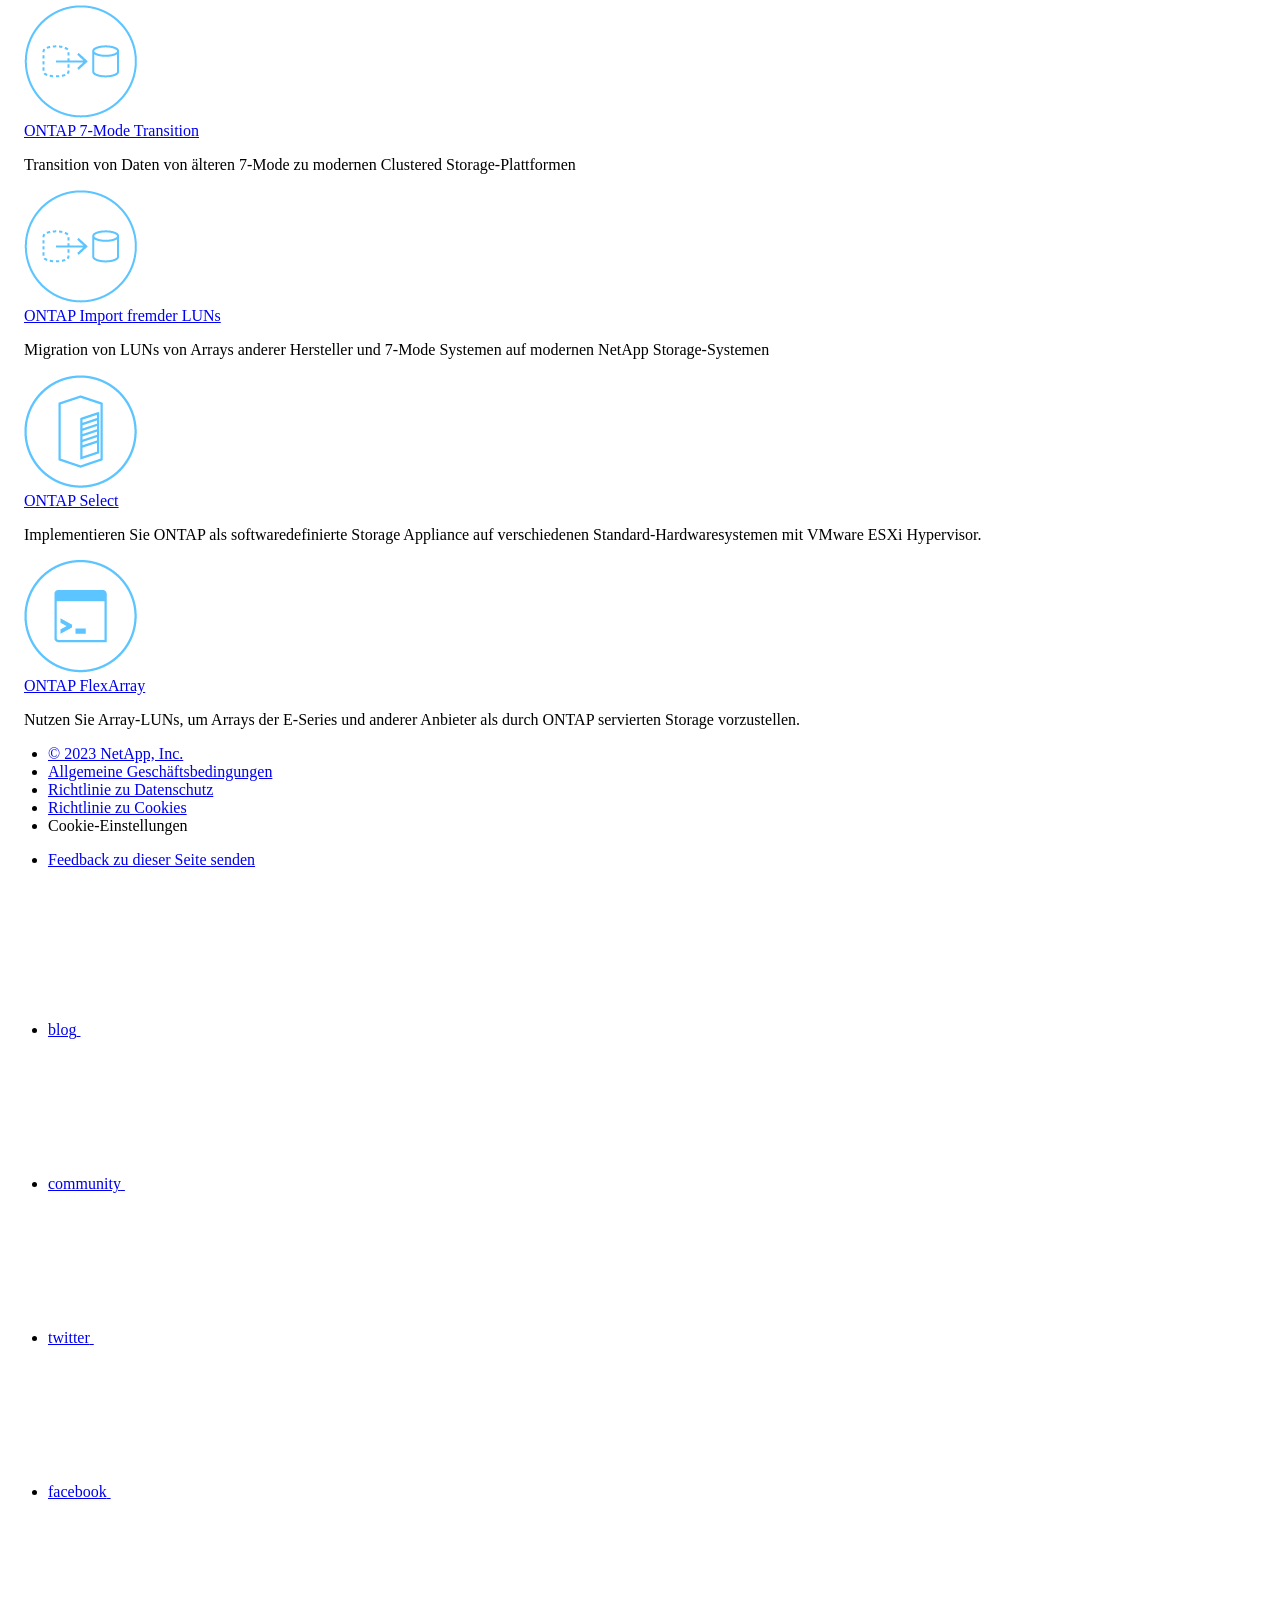
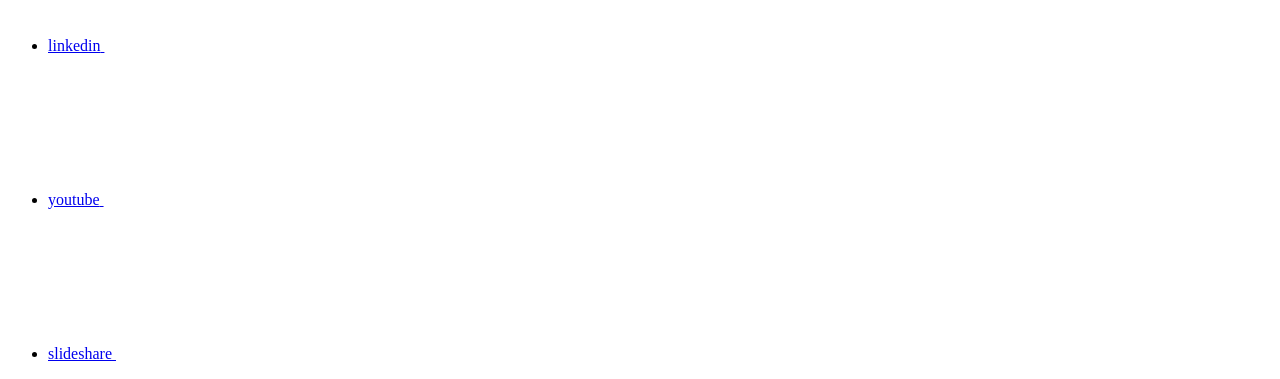
==== commit 6c2cfccc: "Deploying to gh-pages from  @ 9adc6e6a8772fe9f0c8ac72795d76daef64e218f 🚀" ====
--- a/index.html
+++ b/index.html
@@ -32,7 +32,7 @@
   <link rel="stylesheet" href="/de-de/ontap-family/css/landing-page.css" type="text/css">
   <link rel="stylesheet" href="/de-de/ontap-family/css/tabbed-blocks.css" type="text/css">
   <!-- Canonical url -->
-  <link rel='stylesheet' href='/de-de/ontap-family/css/na-feature.css' type='text/css'><!-- Top level site integrations --><script>
+  <!-- Top level site integrations --><script>
     function addAdobeLaunch(adobeId) {
       var head = document.getElementsByTagName('head')[0];
       var adobe = document.createElement("script");
@@ -406,7 +406,7 @@
                 </div>
                 <div class="ie-feature-block__section">
                     <a class="ie-feature-block__link product-family-tile-title"
-                        href='https://docs.netapp.com/us-en/ontap-cli-9111/'>ONTAP-Befehle</a>
+                        href='https://docs.netapp.com/us-en/ontap-cli-9121/'>ONTAP-Befehle</a>
                     <p class="ie-feature-block__summary product-family-tile-summary">Erfahren Sie mehr über die Befehle, die Ihnen in der ONTAP-CLI zur Verfügung stehen.</p>
                 </div>
             </div>
@@ -454,7 +454,7 @@
                 </div>
                 <div class="ie-feature-block__section">
                     <a class="ie-feature-block__link product-family-tile-title"
-                        href='https://docs.netapp.com/us-en/ontap-ems-9111/'>ONTAP EMS-Referenz</a>
+                        href='https://docs.netapp.com/us-en/ontap-ems-9121/'>ONTAP EMS-Referenz</a>
                     <p class="ie-feature-block__summary product-family-tile-summary">Erfahren Sie mehr über die Events für das Event Messaging System (EMS) in ONTAP.</p>
                 </div>
             </div>
@@ -550,7 +550,7 @@
         <div class="n-footer__copyright">
           <ul class="n-footer__copyright-list">
             <li class="n-footer__copyright-link">
-              <a href="https://www.netapp.com/us/legal/copyright.aspx">© 2022 NetApp, Inc.</a>
+              <a href="https://www.netapp.com/us/legal/copyright.aspx">© 2023 NetApp, Inc.</a>
             </li>
             <li class="n-footer__copyright-link">
               <a href="https://www.netapp.com/company/legal/terms-of-use/">Allgemeine Geschäftsbedingungen</a>
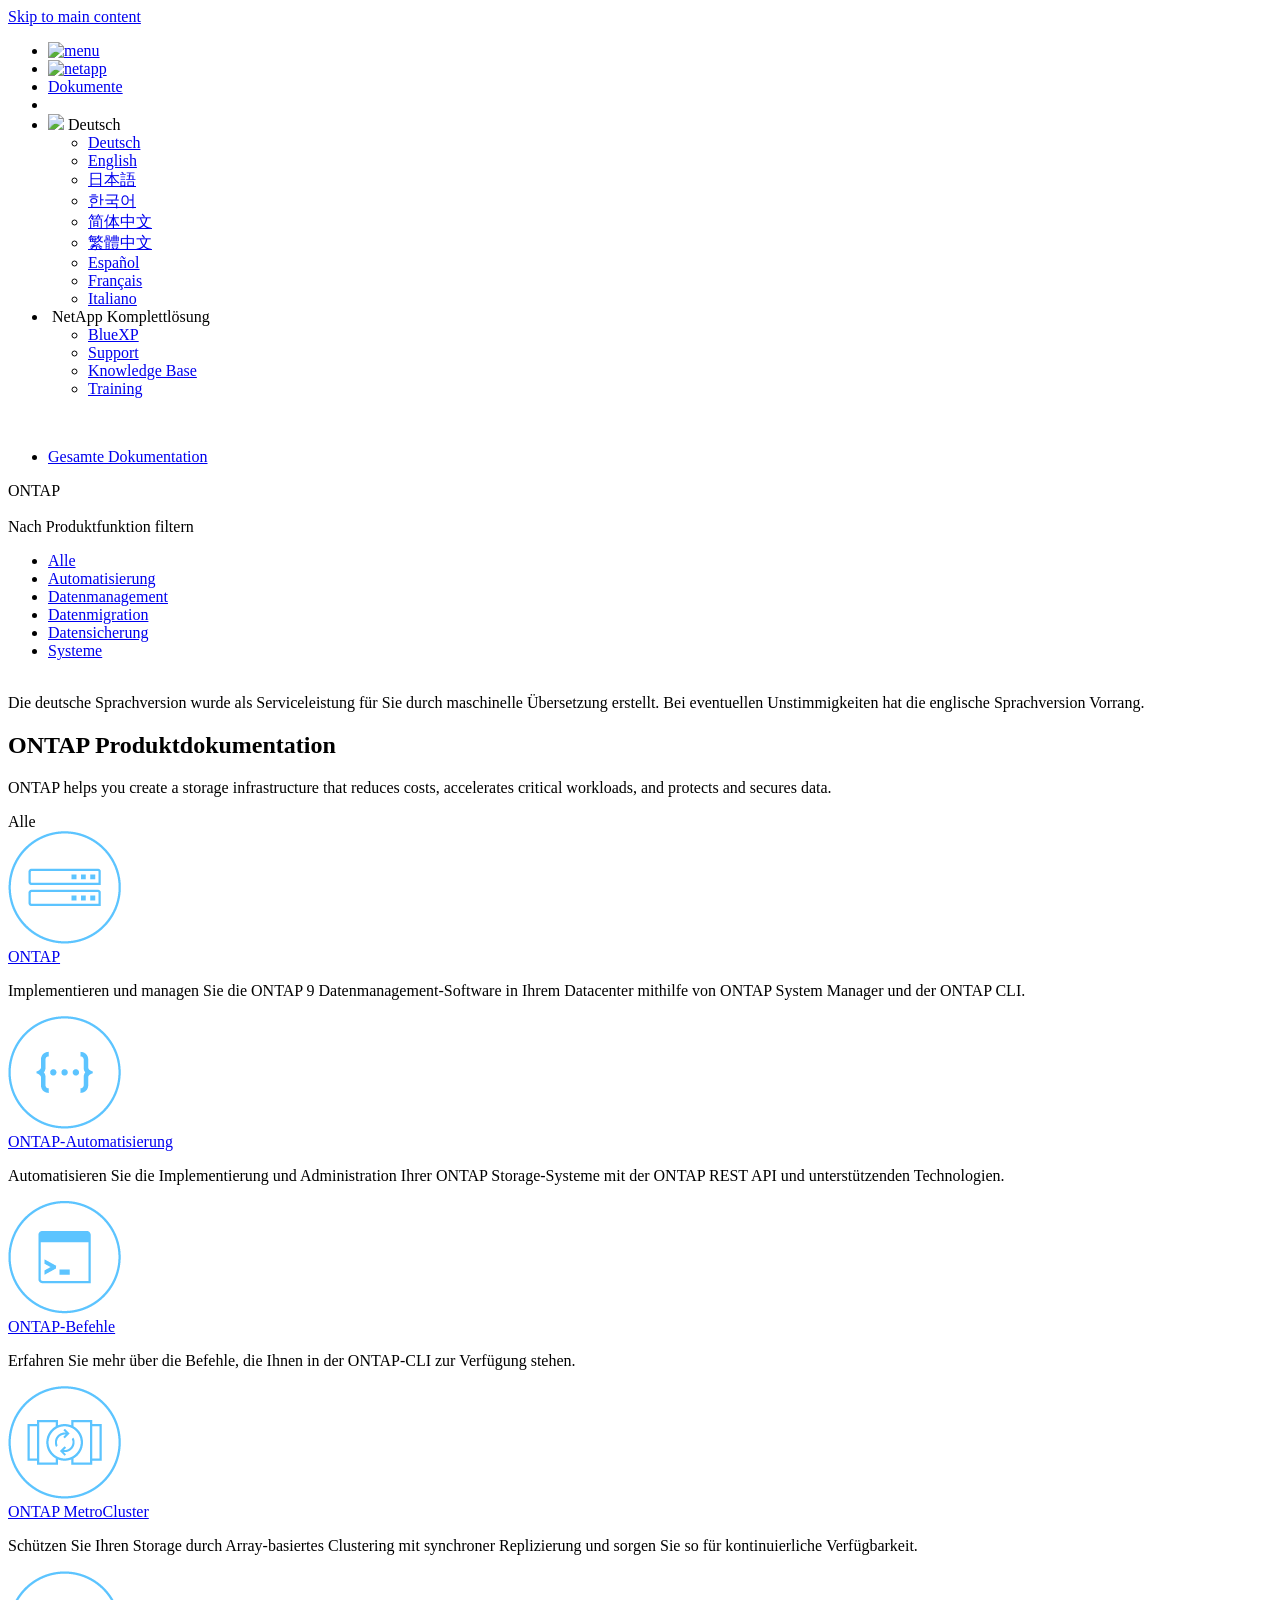
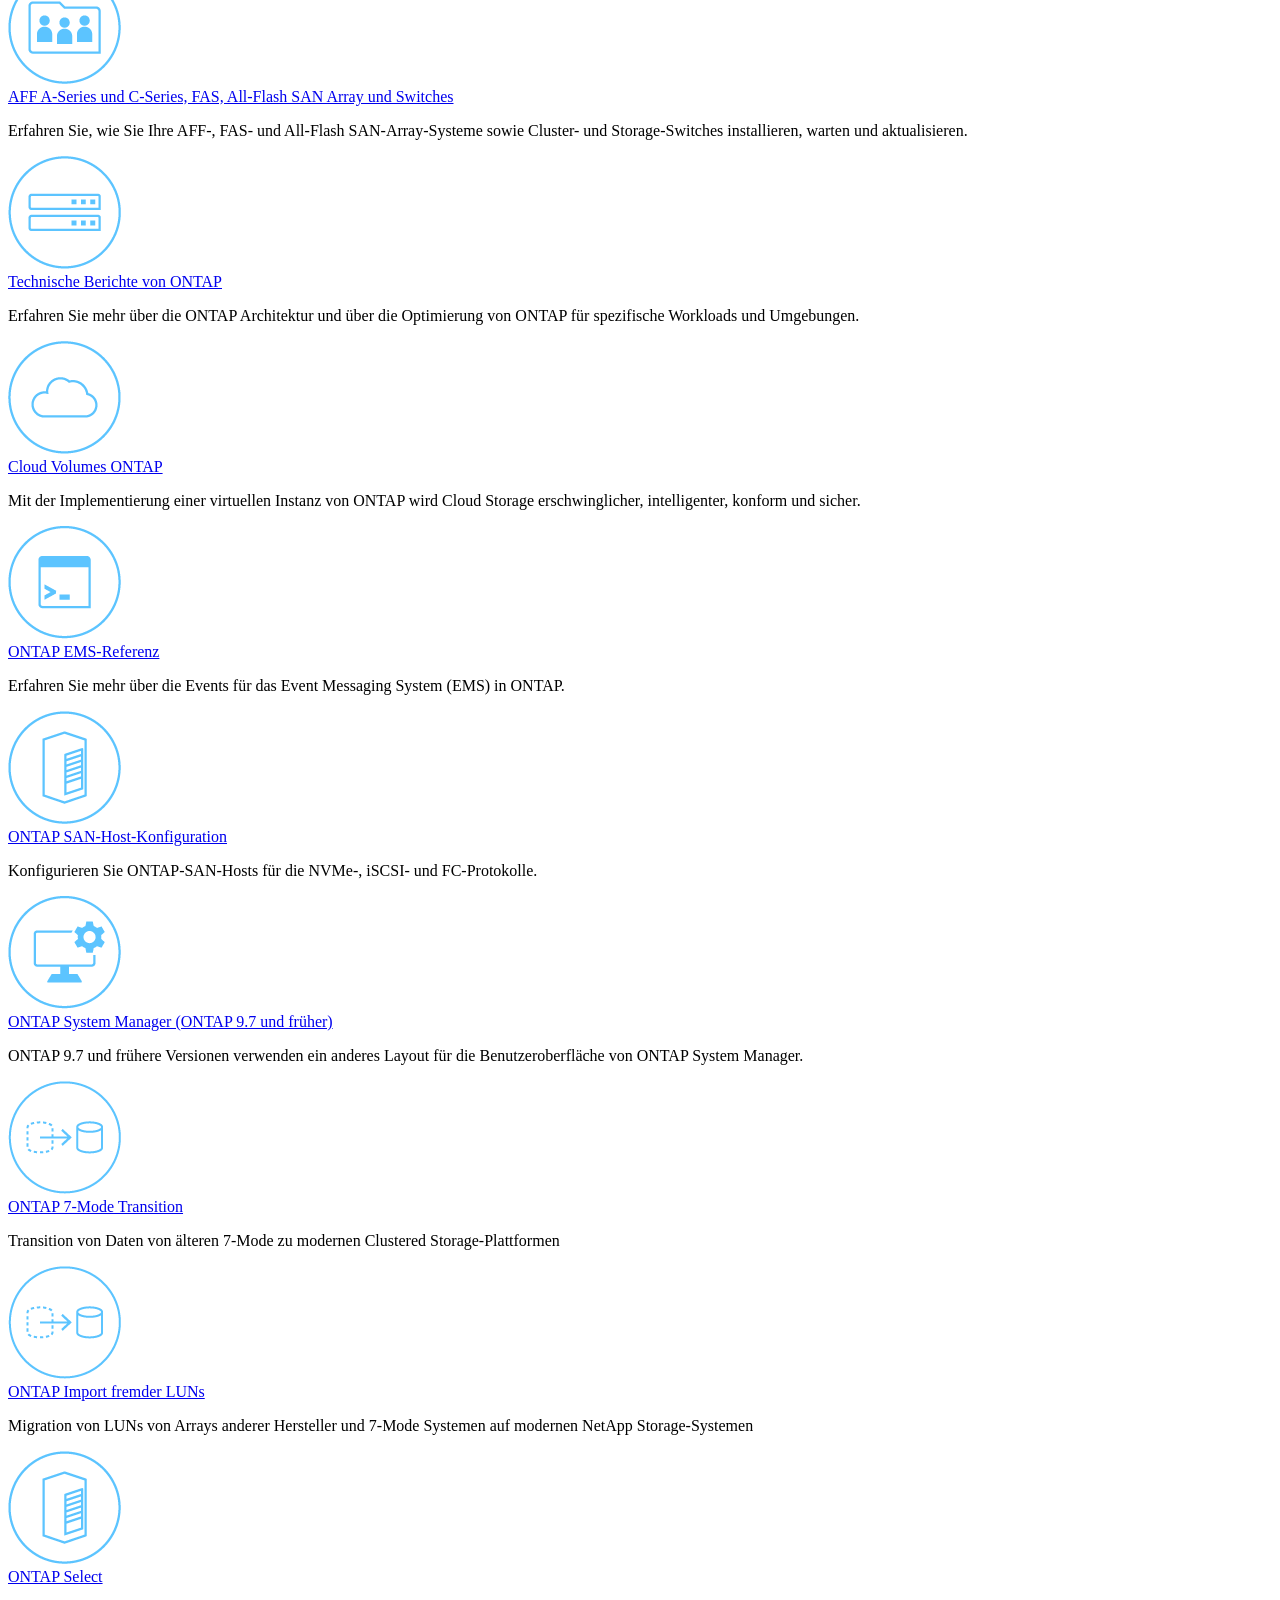
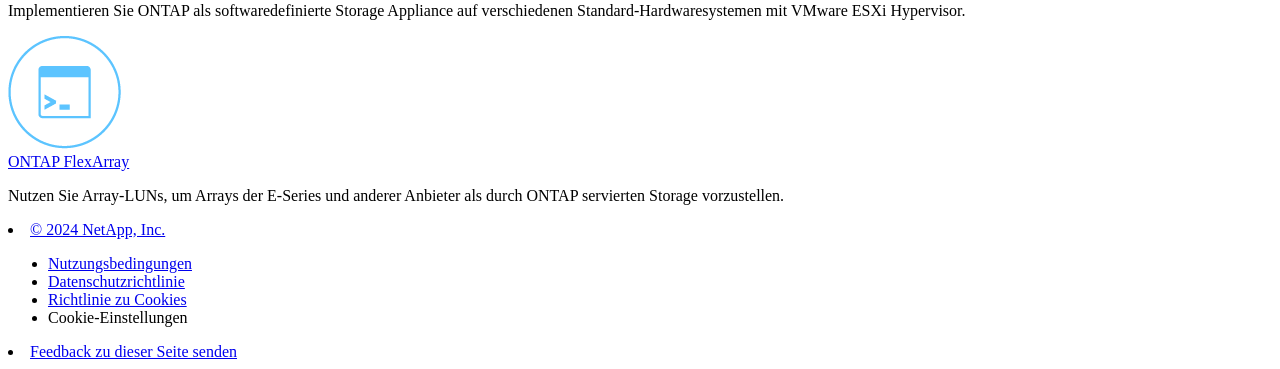
==== commit ab9ab89f: "Built from 3b812da NetAppDocs/netappdocs-build@782b76fc1b76c51d43b6371d3a2fc29d93541a50" ====
--- a/index.html
+++ b/index.html
@@ -22,119 +22,68 @@
 
   <!-- RSS Feed --><!-- CSS Definitions: NetApp CSS should be defined after generic css -->
 
-  <!-- Elastic Search -->
-  <link rel="stylesheet" href="//cdn.jsdelivr.net/searchkit/0.10.0/theme.css">
 
   <!-- Combined CSS -->
-  <link rel="stylesheet" type="text/css" href="/de-de/ontap-family/css/netappdocs.css">
+  <link rel="stylesheet" type="text/css" href="/de-de/ontap-family/css/ie-netappdocs.css">
 
   
-  <link rel="stylesheet" href="/de-de/ontap-family/css/landing-page.css" type="text/css">
-  <link rel="stylesheet" href="/de-de/ontap-family/css/tabbed-blocks.css" type="text/css">
+  <link rel="stylesheet" href="/de-de/ontap-family/css/ie-landing-page.css" type="text/css">
+  <link rel="stylesheet" href="/de-de/ontap-family/css/ie-tabbed-blocks.css" type="text/css">
   <!-- Canonical url -->
-  <!-- Top level site integrations --><script>
-    function addAdobeLaunch(adobeId) {
-      var head = document.getElementsByTagName('head')[0];
-      var adobe = document.createElement("script");
-      adobe.type = "text/plain";
-      adobe.className = "optanon-category-C0002";
-      adobe.src = "//assets.adobedtm.com/60287eadf1ee/c284da483c83/"+adobeId+".min.js";
-      head.appendChild(adobe);
-    }
-
-    function addGoogleAnalytics(gtagId) {
-      var google = document.createElement("script");
-      google.type = "text/plain";
-      google.className = "optanon-category-C0002";
-      google.src = "https://www.googletagmanager.com/gtag/js?id="+gtagId;
-      var head = document.getElementsByTagName('head')[0];
-      head.appendChild(google);
-
-      window.dataLayer = window.dataLayer || [];
-      function gtag(){dataLayer.push(arguments);}
-      gtag('js', new Date());
-      gtag('config', gtagId);
-    }
-
-    function addConsent(consentId) {
-      var head = document.getElementsByTagName('head')[0];
-      var onetrustConsent = document.createElement("script");
-      onetrustConsent.type = "text/javascript";
-      onetrustConsent.src = "https://cdn.cookielaw.org/consent/"+consentId+"/OtAutoBlock.js";
-      head.appendChild(onetrustConsent);
-
-      var onetrustScript = document.createElement("script");
-      onetrustScript.type = "text/javascript";
-      onetrustScript.src = "https://cdn.cookielaw.org/scripttemplates/otSDKStub.js";
-      onetrustScript.charset = "UTF-8";
-      onetrustScript.dataset.documentLanguage = "true";
-      onetrustScript.dataset.domainScript = consentId;
-      head.appendChild(onetrustScript);
-    }addConsent("72570c5c-fe30-465f-b0e0-b77f7fb4ae34");
-    addAdobeLaunch("launch-e9ff3acac59f");
-    addGoogleAnalytics("UA-81697994-3");function OptanonWrapper() { }
+  <link rel="canonical" href="https://docs.netapp.com/de-de/ontap-family/" />
+  <link rel="alternate" hreflang="x-default" href="https://docs.netapp.com/us-en/ontap-family/" />
+  <link rel="alternate" hreflang="de" href="https://docs.netapp.com/de-de/ontap-family/" />
+  <link rel="alternate" hreflang="en" href="https://docs.netapp.com/us-en/ontap-family/" />
+  <link rel="alternate" hreflang="ja" href="https://docs.netapp.com/ja-jp/ontap-family/" />
+  <link rel="alternate" hreflang="ko" href="https://docs.netapp.com/ko-kr/ontap-family/" />
+  <link rel="alternate" hreflang="zh-Hans" href="https://docs.netapp.com/zh-cn/ontap-family/" />
+  <link rel="alternate" hreflang="zh-Hant" href="https://docs.netapp.com/zh-tw/ontap-family/" />
+  <link rel="alternate" hreflang="es" href="https://docs.netapp.com/es-es/ontap-family/" />
+  <link rel="alternate" hreflang="fr" href="https://docs.netapp.com/fr-fr/ontap-family/" />
+  <link rel="alternate" hreflang="it" href="https://docs.netapp.com/it-it/ontap-family/" />
+  <!-- Top level site integrations -->
+<script type="text/javascript" src="https://cdn.cookielaw.org/consent/72570c5c-fe30-465f-b0e0-b77f7fb4ae34/OtAutoBlock.js"></script>
+    <script type="text/javascript" src="https://cdn.cookielaw.org/scripttemplates/otSDKStub.js" charset="UTF-8" data-document-language="true" data-domain-script="72570c5c-fe30-465f-b0e0-b77f7fb4ae34"></script>
+    <script type="text/javascript">function OptanonWrapper() { }</script>
+    <script type="text/plain" class="optanon-category-C0002" src="https://assets.adobedtm.com/60287eadf1ee/c284da483c83/launch-e9ff3acac59f.min.js"></script>
+    <script class="optanon-category-C0001">(function(w,d,s,l,i){w[l]=w[l]||[];w[l].push({'gtm.start':
+        new Date().getTime(),event:'gtm.js'});var f=d.getElementsByTagName(s)[0],
+        j=d.createElement(s),dl=l!='dataLayer'?'&l='+l:'';j.setAttributeNode(d.createAttribute('data-ot-ignore'));j.setAttribute('class','optanon-category-C0001');j.async=true;
+        j.src='https://www.googletagmanager.com/gtm.js?id='+i+dl+'';f.parentNode.insertBefore(j,f);
+        })(window,document,'script','dataLayer','GTM-MD73T9M');</script>
+
+  <script src="https://cdnjs.cloudflare.com/ajax/libs/jquery/2.1.4/jquery.min.js"></script>
+  
+  <script>
+    $(document).ready(function() {
+      const MASTHEAD_OFFSET = 65;
+      const SECTIONS = $("main h2, main h3");
+      // PAGE NAV - Init
+      if (SECTIONS.length == 0) {
+        // remove if there is no elements
+        /*
+        $("#ie-right-navbar").remove();
+        $("#ie-right-navbar-collapse").remove();
+        */
+      } else {
+        $(".page-nav-title").css('display', 'block');
+        for (var i = 0; i < SECTIONS.length; i++) {
+          var sectionId = $(SECTIONS[i]).attr('id');
+          var sectionName = $(SECTIONS[i]).text();
+          var subClass = $(SECTIONS[i]).is("h3") ? ' page-nav__sublink' : '';
+          $("#page-menu").append('<li class="page-nav-item"><a href="#' + sectionId + '" class="page-nav__link' + subClass + '">' + sectionName + '</a></li>');
+        }
+      }
+    });
   </script>
-  <script src="https://cdnjs.cloudflare.com/ajax/libs/jquery/2.1.4/jquery.min.js"></script>
+  
   <script src="https://cdnjs.cloudflare.com/ajax/libs/jquery-cookie/1.4.1/jquery.cookie.min.js"></script>
 
-  <!-- Used for Product Family Page Sidebar Visibility --><link rel="stylesheet" href='/de-de/ontap-family/css/product-family.css' type="text/css">
-  <script src='/de-de/ontap-family/js/product-family.js'></script><!-- Used to import Promise for IE. Required for SearchKit -->
-  <script src="https://cdnjs.cloudflare.com/ajax/libs/bluebird/3.3.5/bluebird.min.js"></script><script src='/de-de/ontap-family/js/na-search.js'></script><script src='/de-de/ontap-family/js/na-pagenav.js'></script><script src='/de-de/ontap-family/js/na-utility.js'></script>
-  <script src='/de-de/ontap-family/js/clouddocs.js'></script>
-  <script src='/de-de/ontap-family/js/jquery.navgoco.min.js'></script>
-  <script src="https://maxcdn.bootstrapcdn.com/bootstrap/3.3.7/js/bootstrap.min.js" integrity="sha384-Tc5IQib027qvyjSMfHjOMaLkfuWVxZxUPnCJA7l2mCWNIpG9mGCD8wGNIcPD7Txa" crossorigin="anonymous"></script>
-  <script src='/de-de/ontap-family/js/toc.js'></script>
-  <script src='/de-de/ontap-family/js/customscripts.js'></script><script>
-      $(document).ready(function() {
-          
-          var collapseOnInit = true;
-          
-
-          var navSettings = {
-              "caretHtml": '',
-              "accordion": collapseOnInit,
-              "openClass": 'active', // open
-              "save": false, // leave false or nav highlighting doesn't work right
-              "cookie": {
-                  "name": 'navgoco',
-                  "expires": false,
-                  "path": '/'
-              },
-              "slide": {
-                  "duration": 400,
-                  "easing": 'swing'
-              }
-          };
-
-          // Initialize navgoco with default options
-          $("#mysidebar").navgoco(navSettings);
-          
-
-          $("#collapseAll").click(function(e) {
-              e.preventDefault();
-              $("#mysidebar").navgoco('toggle', false);
-          });
-
-          $("#expandAll").click(function(e) {
-              e.preventDefault();
-              $("#mysidebar").navgoco('toggle', true);
-          });
-
-          $(".sidebar-nav-container").on("scroll", function() {
-            $.cookie("sidebarScroll", $(".sidebar-nav-container").scrollTop(), {
-              path    : "/de-de/ontap-family"  
-            });
-          });
-          $(function() {
-            if ($.cookie("sidebarScroll")) {
-              $(".sidebar-nav-container").scrollTop($.cookie("sidebarScroll"));
-            }
-          });
-
-      });
-
-  </script>
-  <script>
+  <!-- Used for Product Family Page Sidebar Visibility --><link rel="stylesheet" href='/de-de/ontap-family/css/ie-product-family.css' type="text/css">
+  <script src='/de-de/ontap-family/js/ie-product-family.js'></script><!-- Used to import Promise for IE. Required for SearchKit -->
+  <script src="https://cdnjs.cloudflare.com/ajax/libs/bluebird/3.3.5/bluebird.min.js"></script><script src='/de-de/ontap-family/js/na-search.js'></script><script src='/de-de/ontap-family/js/ie-clouddocs.js'></script>
+  <script src="https://maxcdn.bootstrapcdn.com/bootstrap/3.3.7/js/bootstrap.min.js" integrity="sha384-Tc5IQib027qvyjSMfHjOMaLkfuWVxZxUPnCJA7l2mCWNIpG9mGCD8wGNIcPD7Txa" crossorigin="anonymous"></script><script>
+    /*
       $(document).ready(function() {
           $("#tg-sb-link").click(function() {
               $("#tg-sb-sidebar").toggle();
@@ -144,251 +93,352 @@
               $("#tg-sb-icon").toggleClass('fa-toggle-off');
           });
       });
+      */
   </script>
   <script src='/de-de/ontap-family/js/custom-dropdown.js'></script>
   <script src='/de-de/ontap-family/js/FileSaver.min.js'></script>
   <script src='/de-de/ontap-family/js/jszip-utils.min.js'></script>
-  <script src='/de-de/ontap-family/js/jszip.min.js'></script>
-  <script src='/de-de/ontap-family/js/pdf-ux.js'></script>
-</head>
+  <script src='/de-de/ontap-family/js/jszip.min.js'></script></head>
 
 
   <body class role="document" data-flavor="">
-    <div id="page" class="n-off-canvas-menu">
-      <div class="n-off-canvas-menu__menu"><!--TODO: Add offcanvas code --></div>
-      <div class="n-off-canvas-menu__content-wrap">
-        <header class="site-header" id="banner">
+    <div class="skip-to-main">
+      <a href="#main" >Skip to main content</a>
+    </div><noscript><iframe src="https://www.googletagmanager.com/ns.html?id=GTM-MD73T9M"
+      height="0" width="0" style="display:none;visibility:hidden"></iframe></noscript><div id="page" class="">
+      <div id="ie-phone-menu" class=""></div>
+      <div id="ie-content-wrap" class="">
+        <nav id="ie-new-header">
+    <ul>
+        <li id="ie-phone-menu-button">
+            <a href="#">
+                <image id="" src="/de-de/ontap-family/images/hamburger.svg" alt="menu" />
+            </a>
+        </li>
+
+        <li>
+            <a href="https://www.netapp.com/de/index.aspx">
+                <image id="ie-header-logo" src="/de-de/ontap-family/images/netapp_logo.svg" alt="netapp" />
+            </a>
+        </li>
+        <li id="ie-header-docs">
+            <a href="https://www.netapp.com/de/support-and-training/documentation/">Dokumente</a>
+        </li>
+
+        <!-- Empty container to push header left with or without lang selector -->
+        <li id="empty-container" style="margin-left: auto">
+        </li>
+        <!-- Start Language Selector --><li id="ie-language-dropdown">
+            <div id="language-dropdown" class="custom-dropdown custom-dropdown-lang">
+                <div class="custom-dropdown-select custom-dropdown-select-lang">
+                    <img src="/de-de/ontap-family/images/language_white_24dp.svg" class="n-globe__icon" />
+                    <span class="lang-name">Deutsch</span>
+                    <img src="/de-de/ontap-family/images/dropdown-arrow.svg" alt="" class="custom-icon chevrondown header invisible" />
+                    <img src="/de-de/ontap-family/images/dropdown-arrow.svg" alt="" class="custom-icon chevronup header" />
+                    </button>
+                </div>
+
+                <ul class="custom-dropdown-menu"><li>
+                        <a href="https://docs.netapp.com/de-de/ontap-family/index.html"
+                            target="_self"><span translate="no" class="notranslate">Deutsch</span></a>
+                    </li><li>
+                        <a href="https://docs.netapp.com/us-en/ontap-family/index.html"
+                            target="_self"><span translate="no" class="notranslate">English</span></a>
+                    </li><li>
+                        <a href="https://docs.netapp.com/ja-jp/ontap-family/index.html"
+                            target="_self"><span translate="no" class="notranslate">日本語</span></a>
+                    </li><li>
+                        <a href="https://docs.netapp.com/ko-kr/ontap-family/index.html"
+                            target="_self"><span translate="no" class="notranslate">한국어</span></a>
+                    </li><li>
+                        <a href="https://docs.netapp.com/zh-cn/ontap-family/index.html"
+                            target="_self"><span translate="no" class="notranslate">简体中文</span></a>
+                    </li><li>
+                        <a href="https://docs.netapp.com/zh-tw/ontap-family/index.html"
+                            target="_self"><span translate="no" class="notranslate">繁體中文</span></a>
+                    </li><li>
+                        <a href="https://docs.netapp.com/es-es/ontap-family/index.html"
+                            target="_self"><span translate="no" class="notranslate">Español</span></a>
+                    </li><li>
+                        <a href="https://docs.netapp.com/fr-fr/ontap-family/index.html"
+                            target="_self"><span translate="no" class="notranslate">Français</span></a>
+                    </li><li>
+                        <a href="https://docs.netapp.com/it-it/ontap-family/index.html"
+                            target="_self"><span translate="no" class="notranslate">Italiano</span></a>
+                    </li></ul>
+            </div>
+            </li>
+        <!-- End Language Selector -->
+
+
+        <li id="ie-allnetapp">
+            <div id="allnetapp-dropdown" class="custom-dropdown custom-dropdown-allnetapp">
+                <div class="custom-dropdown-select custom-dropdown-select-allnetapp">
+                    <img src="/de-de/ontap-family/images/apps_white_24dp.svg" alt="" class="allnetapp-icon" />
+                    <span class="allnetapp-name">NetApp Komplettlösung</span>
+                    <img src="/de-de/ontap-family/images/dropdown-arrow.svg" alt="" class="custom-icon chevrondown header invisible" />
+                    <img src="/de-de/ontap-family/images/dropdown-arrow.svg" alt="" class="custom-icon chevronup header" />
+                    </button>
+                </div>
+
+                <ul class="custom-dropdown-menu allnetapp-dropdown">
+                    <li>
+                        <a href="https://bluexp.netapp.com/de/"
+                            target="_self"><span translate="no" class="notranslate">BlueXP</span></a>
+                    </li>
+                    <li>
+                        <a href="https://mysupport.netapp.com/site/"
+                            target="_self"><span translate="no" class="notranslate">Support</span></a>
+                    </li>
+                    <li>
+                        <a href="https://kb.netapp.com/"
+                            target="_self"><span translate="no" class="notranslate">Knowledge Base</span></a>
+                    </li>
+                    <li>
+                        <a href="https://www.netapp.com/de/support-and-training/netapp-learning-services/"
+                            target="_self"><span translate="no" class="notranslate">Training</span></a>
+                    </li>
+                </ul>
+            </div>
+
+        </li>
+
+    </ul>
+</nav>
+
+        <main id="n-main-content" class="n-main-content">
+          <div class="ie-main ">
+
+<div id="ie-new-sidebar-collapse" style="display: none">
+    <img id="sidebar-expand" class="ie-searchbox-icon" src="/de-de/ontap-family/images/double_arrow.svg" alt="" />
+</div>
+<div id="ie-new-sidebar">
+    <div id="ie-product-identity-lockup">
+        <div id="sidebar-collapse" class="no-expand">
+            <img src="/de-de/ontap-family/images/double_arrow.svg" alt="" />
+        </div>
+        <div id="ie-breadcrumb" class="">
+  <ul class="ie-breadcrumb">
+    <li class="">
+      <a href="https://docs.netapp.com">Gesamte Dokumentation</a>
+    </li>
+    
+    
+
+    
+  </ul>
   
-  <!-- Start Page Toolbar -->
-  
-  
-  <!-- Start top_hat -->
-  <div class="n-top-hat">
-    <div class="n-container">
-      <div class="n-top-hat__cross-property-nav">
-        <ul class="n-top-hat__list">
-          <li class="n-top-hat__list-item">
-            <a href="https://www.netapp.com/products-a-z/" class="n-top-hat__link">Produkt und Lösungen</a>
-          </li>
-          <li class="n-top-hat__list-item">
-            <a href="https://www.netapp.com/support-and-training/netapp-university/" class="n-top-hat__link">Support und Schulung</a>
-          </li>
-          <li class="n-top-hat__list-item">
-            <a href="https://cloud.netapp.com" class="n-top-hat__link">Cloud Central</a>
-          </li>
-          <li class="n-top-hat__list-item">
-            <a href="https://community.netapp.com/" class="n-top-hat__link">Community</a>
-          </li>
-          <li class="n-top-hat__list-item">
-            <a href="https://blog.netapp.com/" class="n-top-hat__link">Blog</a>
-          </li>
-          <li class="n-top-hat__list-item">
-            <a href="https://customers.netapp.com/en/" class="n-top-hat__link">Kundenberichte</a>
-          </li>
-          <li class="n-top-hat__list-item">
-            <a href="https://www.netapp.com/us/contact-us/index.aspx" target="_self" class="n-top-hat__link" data-ntap-ui="contact-us">Kontakt</a>
-          </li>
-        </ul>
-      </div>
-      <div class="n-top-hat__utils">
-        <ul class="n-top-hat__list">
-          <li class="n-top-hat__list-item">
-            <a href="https://www.netapp.com/us/contact-us/index.aspx" target="_self" class="n-top-hat__link" data-ntap-ui="contact-us">Kontakt</a>
-          </li>
-        </ul>
-      </div>
+  <div class="ie-product-name" >
+    <!--<a href="/de-de/ontap-family/">-->
+      ONTAP
+    <!--</a>-->
+  </div>
+</div>
+
+            
+
+        
+        
+
+<div id="ie-searchbox" class="ie-searchbox-sidebar ">
+    <img class="ie-searchbox-icon" src="/de-de/ontap-family/images/loupe.svg" alt=""/>
+    <div id="react-search" 
+        data-search-html="/de-de/ontap-family/search.html" 
+        data-type="widget"
+        data-placeholder="Dokumentation durchsuchen"
+        data-no-results-found="Keine Ergebnisse gefunden für {query}"
+        data-did-you-mean="Suchen Sie nach {suggestion}."
+        data-no-results-found-did-you-mean="Es wurden keine Ergebnisse für {query} gefunden. Meinten Sie {suggestion}?"
+        data-results-found="{hitCount} Ergebnisse gefunden"
+        data-error-message="Es ist ein Fehler aufgetreten. Bitte versuchen Sie es erneut."
+        data-error-reset="Suche zurücksetzen"
+        data-sk-es-pf-indexes="" 
+        data-flavor="">
     </div>
-  </div>
-  <!-- End top_hat -->
-
-  <!-- Start property bar -->
-  <style>
-    .n-property-navigation-bar__menus--desktop-experience .n-menu--mega__default-content__heading span {
-    color: #34B0FF;
-    }
-  </style>
-  <div class="n-property-bar " data-ntap-ui="sticky-nav">
-    <div class="n-property-bar__inner-wrap">
-      <div class="n-property-bar__menu-toggle">
-        <a href="#" class="n-property-bar__menu-toggle-link">
-          <span class="n-property-bar__menu-toggle-text">Menu</span>
-          <svg class="n-icon-bars n-property-bar__menu-toggle-icon" aria-labelledby="title">
-            <title>bars</title>
-            <use xlink:href="/de-de/ontap-family/common/svg/sprite.svg#bars"></use>
-          </svg>
-        </a>
-      </div>
-      <div class="n-property-bar__property-mark ">
-        <a href="https://www.netapp.com" class="n-property-bar__property-link">
-          <div class="n-property-bar__logo">
-            <svg class="n-icon-netapp-mark n-icon-netapp-mark n-property-bar__netapp-mark-icon" aria-labelledby="title">
-              <title>netapp-mark</title>
-              <use xlink:href="/de-de/ontap-family/common/svg/sprite.svg#netapp-mark"></use>
-            </svg>
-            <svg class="n-icon-netapp-logo n-property-bar__logo-svg" aria-labelledby="title">
-              <title>netapp-logo</title>
-              <use xlink:href="/de-de/ontap-family/common/svg/sprite.svg#netapp-logo"></use>
-            </svg>
-          </div>
-        </a>
-      </div>
-
-      
-      
-      
-      <div class="search-property-bar">
-        <div id="search-demo-container" class="searchbox n-property-bar__search">
-          <div id="react-search" 
-          data-search-html="/de-de/ontap-family/search.html"
-          data-type="widget" 
-          data-placeholder="Dokumentation durchsuchen"
-          data-no-results-found="Keine Ergebnisse für {query} gefunden"
-          data-did-you-mean="Nach {suggestion} suchen."
-          data-no-results-found-did-you-mean="Keine Ergebnisse für {query} gefunden. Meinten Sie {suggestion}?"
-          data-results-found="{hitCount} Ergebnisse gefunden"
-          data-error-message="We're sorry, an issue occurred when fetching your results. Please try again."
-          data-error-reset="Reset Search"
-          data-sk-es-pf-indexes=""
-          data-flavor=""></div>
-          <button class="n-property-bar__search-toggle-button" type="button">
-            <svg class="n-icon-search n-property-bar__search-toggle-button-icon" aria-labelledby="title">
-              <title>search</title>
-              <use xmlns:xlink="http://www.w3.org/1999/xlink" xlink:href="/de-de/ontap-family/common/svg/sprite.svg#search"></use>
-            </svg>
-          </button>
-        </div>
-      </div>
-      
+</div>
+        
     </div>
-  </div>
-  <div class="n-property-bar__toolbar">
-    <!-- Start Language Selector --><div id="language-dropdown" class="custom-dropdown custom-dropdown-lang">
-      <div class="custom-dropdown-select custom-dropdown-select-lang">
-      <span class="lang-name">Deutsch</span>
-          <svg class="n-globe__icon" aria-labelledby="title">
-            <title>globe</title>
-            <use xmlns:xlink="http://www.w3.org/1999/xlink" xlink:href="/de-de/ontap-family/common/svg/sprite.svg#globe"></use>
-          </svg>
-        </button>
-      </div>
-
-      <ul class="custom-dropdown-menu"><li>
-          <a href="https://docs.netapp.com/de-de/ontap-family/index.html" target="_self"><span translate="no" class="notranslate">Deutsch</span></a>
+    <div id="ie-new-toc"><div id="ie-product-family-filter">
+  <div id="ie-product-family-filter-title">Nach Produktfunktion filtern</div>
+  <ul id="ie-product-family-links"><li class="active">
+          <a href="#" class="" data-tags="all,tag_data_management,tag_automation,tag_systems,tag_data_protection,tag_data_migration">Alle</a>
         </li><li>
-          <a href="https://docs.netapp.com/us-en/ontap-family/index.html" target="_self"><span translate="no" class="notranslate">English</span></a>
+          <a href="#" class="" data-tags="tag_automation">Automatisierung</a>
         </li><li>
-          <a href="https://docs.netapp.com/ja-jp/ontap-family/index.html" target="_self"><span translate="no" class="notranslate">日本語</span></a>
+          <a href="#" class="" data-tags="tag_data_management">Datenmanagement</a>
         </li><li>
-          <a href="https://docs.netapp.com/zh-cn/ontap-family/index.html" target="_self"><span translate="no" class="notranslate">简体中文</span></a>
+          <a href="#" class="" data-tags="tag_data_migration">Datenmigration</a>
         </li><li>
-          <a href="https://docs.netapp.com/zh-tw/ontap-family/index.html" target="_self"><span translate="no" class="notranslate">繁體中文</span></a>
+          <a href="#" class="" data-tags="tag_data_protection">Datensicherung</a>
         </li><li>
-          <a href="https://docs.netapp.com/ko-kr/ontap-family/index.html" target="_self"><span translate="no" class="notranslate">한국어</span></a>
-        </li><li>
-          <a href="https://docs.netapp.com/fr-fr/ontap-family/index.html" target="_self"><span translate="no" class="notranslate">Français</span></a>
+          <a href="#" class="" data-tags="tag_systems">Systeme</a>
         </li></ul>
-    </div><!-- End Language Selector -->
-
-    <div class="n-property-bar__cta"></div>
-  </div>
-  <script>
-    $(function(){
-        var currentLocalization = $('html').attr('lang');
-
-        var localizationsDictionary = {
-            "en-CA" : "https://www.netapp.com/search/index.aspx?for_cr=canada&",
-            "en-IN" : "https://www.netapp.com/search/index.aspx?for_cr=india&",
-            "nl-NL" : "https://www.netapp.com/search/index.aspx?for_cr=netherlands&",
-            "ru-RU" : "https://www.netapp.com/search/index.aspx?for_cr=russia&",
-            "sv-SE" : "https://www.netapp.com/search/index.aspx?for_cr=sweden&",
-            "it-IT" : "https://www.netapp.com/search/index.aspx?for_cr=italy&",
-            "he-IL" : "https://www.netapp.com/search/index.aspx?for_cr=israel&",
-            "ko-KR" : "https://www.netapp.com/search/index.aspx?for_cr=korea&",
-            "zh-TW" : "https://www.netapp.com/search/index.aspx?for_cr=taiwan&",
-            "en-GB" : "https://www.netapp.com/search/index.aspx?for_cr=unitedkingdom&",
-            "en-SG" : "https://www.netapp.com/search/index.aspx?for_cr=asean&",
-            "en-AU" : "https://www.netapp.com/search/index.aspx?for_cr=australia&",
-            "pt-BR" : "https://www.netapp.com/search/index.aspx?for_cr=brasil&",
-            "de-CH" : "https://www.netapp.com/search/index.aspx?for_cr=switzerland&",
-            "es-MX" : "https://www.netapp.com/search/index.aspx?for_cr=mexico&"
-        };
-
-        if($('html').hasClass('ntap-whitelisted') && localizationsDictionary.hasOwnProperty(currentLocalization)) {
-            $('.n-property-bar__property-link').attr('href', '/');
+</div>
+    </div>
+</div>
+<script>
+
+    
+    let sidebarScrollTopPosition = 0;
+    $("#ie-new-toc").on("scroll", function () {
+        if (sidebarScrollTopPosition == 0) {
+            $.cookie("sidebarScroll", $("#ie-new-toc").scrollTop(), {
+                path: "/de-de/ontap-family"
+            });
+        }
+
+        if ($("#ie-new-toc").scrollTop() > 0) {
+            $('#ie-product-identity-lockup').addClass('ie-addShadow');
+        } else {
+            $('#ie-product-identity-lockup').removeClass('ie-addShadow');
         }
     });
-  </script>
-  <!-- End property bar -->
-</header>
-
-
-        <main id="n-main-content" class="n-main-content">
-          <div class="ie-main product-family"><div class="col-md-3">
-    <div class="product-family-linkheading">Filter by product function</div>
-    <ul id="product-family-links"><li class="active"><a href="#" class="product-family-space" data-tags="all,tag_data_management,tag_automation,tag_systems,tag_data_protection,tag_data_migration">Alle</a></li><li><a href="#" class="product-family-space" data-tags="tag_automation">Automatisierung</a></li><li><a href="#" class="product-family-space" data-tags="tag_data_management">Datenmanagement</a></li><li><a href="#" class="product-family-space" data-tags="tag_data_migration">Datenmigration</a></li><li><a href="#" class="product-family-space" data-tags="tag_data_protection">Datensicherung</a></li><li><a href="#" class="product-family-space" data-tags="tag_systems">Systeme</a></li></ul>
-</div>
-<div class="tile-container">
+
+    $(function () {
+        if ($.cookie("sidebarScroll")) {
+            $("#ie-new-toc").scrollTop($.cookie("sidebarScroll"));
+        }
+    });
+
+    function setSidebarBottom() {
+        const footerGap = PXinViewport($(".n-footer"));
+        document.getElementById("ie-new-sidebar").style.bottom = Math.max(0, footerGap) + "px";
+    }
+
+    window.onscroll = () => {
+        setSidebarBottom();
+    };
+
+    $("#sidebar-collapse").click(function (e) {
+        const sidebarWidth = $("#ie-new-sidebar").width() - $("#ie-new-sidebar-collapse").width();
+        e.preventDefault();
+        const width = $(".ie-content-pane").width();
+        const marginLeft = parseInt($(".ie-content-pane").css('marginLeft'));
+
+        if ($.cookie("sidebarScroll")) {
+            sidebarScrollTopPosition = $.cookie("sidebarScroll");
+        }
+
+        $("#ie-new-sidebar").animate({ width: 'toggle' }, 350, function () {
+            $("#ie-new-sidebar-collapse").show();
+            $("#ie-new-sidebar").removeClass("open")
+            $("#ie-new-sidebar").addClass("close")
+            $("#ie-new-sidebar").removeAttr("style")
+        });
+        $(".ie-content-pane").animate({ width: (width + sidebarWidth), marginLeft: (marginLeft - sidebarWidth) }, 350, function () {
+            resizeContent()
+        })
+
+    });
+    $("#sidebar-expand").click(function (e) {
+        const sidebarWidth = $("#ie-new-sidebar").width() - $("#ie-new-sidebar-collapse").width();
+        e.preventDefault();
+        const width = $(".ie-content-pane").width();
+        const marginLeft = parseInt($(".ie-content-pane").css('marginLeft'));
+
+        $("#ie-new-sidebar").animate({ width: 'toggle' }, 250, function () {
+            $('#ie-new-sidebar').css('display', 'flex');
+            $("#ie-new-sidebar-collapse").hide();
+            $("#ie-new-sidebar").removeClass("close")
+            $("#ie-new-sidebar").addClass("open")
+            setSidebarBottom();
+
+            if (sidebarScrollTopPosition != 0) {
+                $.cookie("sidebarScroll", sidebarScrollTopPosition, {
+                    path: "/de-de/ontap-family"
+                })
+                $("#ie-new-toc").scrollTop(sidebarScrollTopPosition);
+                sidebarScrollTopPosition = 0;
+            }
+        });
+        $(".ie-content-pane").animate({ width: (width - sidebarWidth), 'marginLeft': (marginLeft + sidebarWidth) }, 250, function () {
+            resizeContent()
+        })
+    });
+    function resizeContent() {
+        const sidebarWidth = $("#ie-new-sidebar").width() - $("#ie-new-sidebar-collapse").width();
+        const rightNavbarVisible =  $("#ie-right-navbar").css('display') && $("#ie-right-navbar").css('display') != 'none';
+        const sidebarVisible = $("#ie-new-sidebar").css('display') != 'none';
+        const rightNavbarWidth = $("#ie-right-navbar").width();
+        const rightNavbarCollapseWidth = $("#ie-right-navbar-collapse").width();
+        const rightNavbarCollapseVisible = $("#ie-right-navbar-collapse").css('display') && $("#ie-right-navbar-collapse").css('display') != 'none';
+        
+        if (rightNavbarVisible && sidebarVisible) {
+            $(".ie-content-pane").width(`calc(100% - ${sidebarWidth + rightNavbarWidth}px)`)
+            $(".ie-content-pane").css('marginLeft', `${sidebarWidth}px`)
+        } else if (sidebarVisible) {
+            $(".ie-content-pane").css('marginLeft', `${sidebarWidth}px`)
+            if (rightNavbarCollapseVisible) {
+                $(".ie-content-pane").width(`calc(100% - ${sidebarWidth + rightNavbarCollapseWidth}px)`)
+            } else {
+                $(".ie-content-pane").width(`calc(100% - ${$("#ie-new-sidebar").width()}px)`)
+            }
+
+        } else if (rightNavbarVisible) {
+            $(".ie-content-pane").css('marginLeft', `${$("#ie-new-sidebar-collapse").width()}px`)
+            $(".ie-content-pane").width(`calc(100% - ${rightNavbarWidth}px)`)
+        } else {
+            $(".ie-content-pane").css('marginLeft', `${$("#ie-new-sidebar-collapse").width()}px`)
+            if (rightNavbarCollapseVisible) {
+                $(".ie-content-pane").width(`calc(100% - ${rightNavbarCollapseWidth}px)`);
+            } else {
+                $(".ie-content-pane").width(`calc(100% - ${$("#ie-new-sidebar-collapse").width()}px) `);
+            }
+            
+        }
+    }
+    $(window).on("resize load", function () {
+        setSidebarBottom();
+        resizeContent()
+    });
+
+
+</script>
+
+<!-- include product-family-sidebar.html -->
+    <div class="tile-container product-family">
         <article class="page-content">
-            <div class="ie-utility">
-  <button id="btn-sidebar-expand" onclick="showSidebar()"><img src="/de-de/ontap-family/images/expand.png" alt="Navigationsbereich erweitern"></button>
-  <div class="ie-menu">
-    <div class="n-breadcrumb">
-      <ul class="n-breadcrumb__list">
-        <li class="n-breadcrumb__list-item">
-          <a href="https://docs.netapp.com">docs.netapp.com</a>
-        </li>
-        
-
-        
-
-        <li class="n-breadcrumb__list-item">
-          <a href="/de-de/ontap-family/">ONTAP</a>
-        </li>
-
-      </ul>
-    </div>
-    <div style="clear: both"></div><!-- Main needs to have height -->
-  </div>
-</div>
-
-            <div class="n-band n-band--docs n-band--belted">
-                <div class="n-container" style="margin: 0 auto; padding: 0 16px;">
-                    <div class="n-row">                      
-                        <div class="n-col-sm-12"><div class="ie-nmt-disclaimer">
-                              <span>
-                                <div class="ie-nmt-disclaimer-container">
-                                  <div class="ie-nmt-disclaimer-icon">
-                                    <svg class="luci-icon" aria-hidden="true">
-                                      <use xlink:href="/de-de/ontap-family/common/svg/sprite.svg#circle-info">
-                                    </svg>
-                                  </div>
-                                  <div class="ie-nmt-disclaimer-content">
-                                    <span> Die deutsche Sprachversion wurde als Serviceleistung für Sie durch maschinelle Übersetzung erstellt. Bei eventuellen Unstimmigkeiten hat die englische Sprachversion Vorrang. </span>
-                                  </div>
-                                  <div style="clear:both;"></div>
-                                </div>
-                              </span>
-                            </div><div class="n-doc__component-detail-heading-wrap">
-                                <h1 class="n-doc__component-detail-heading">ONTAP Produktdokumentation</h1>
-                            </div><section class="n-band__section">
-                                <p>ONTAP helps you create a storage infrastructure that reduces costs, accelerates critical workloads, and protects and secures data.</p>
-                            </section><div class="n-band__content">
+            <!--  include utility.html  -->
+              <div class="ie-info-disclaimer">
+                <span>
+                  <div class="ie-info-disclaimer-container">
+                    <div class="ie-info-disclaimer-icon">
+                      <img src="/de-de/ontap-family/images/notification-icons.svg" class="luci-icon" alt="" />
+                    </div>
+                    <div class="ie-info-disclaimer-content">
+                      <span> Die deutsche Sprachversion wurde als Serviceleistung für Sie durch maschinelle Übersetzung erstellt. Bei eventuellen Unstimmigkeiten hat die englische Sprachversion Vorrang. </span>
+                    </div>
+                    <div style="clear:both;"></div>
+                  </div>
+                </span>
+              </div><div class="ie-component-detail-heading-wrap landing">
+                  <h1 class="ie-component-detail-heading">ONTAP Produktdokumentation</h1>
+                  
+          
+
+    
+
+              </div>
+              <section class="ie-section content-to-index">
+                  <p>ONTAP helps you create a storage infrastructure that reduces costs, accelerates critical workloads, and protects and secures data.</p>
+              </section>
+              <div class="ie-content">
 <div id="selected-sidelink"><span>Alle</span></div>
-    <div class="n-layout-flex product-family-tile-container" data-ntap-layout="4"><div class="n-feature-block n-feature-block__align--center n-layout-flex__item ie-feature-block product-family-tile"
+    <div class="ie-layout-flex product-family-tile-container" data-ntap-layout="4"><div class="ie-feature-block ie-feature-block__align--center ie-layout-flex__item ie-feature-block product-family-tile"
             data-tags="all, tag_data_management, tag_data_protection">
-            <div class="n-feature-block__content">
+            <div class="ie-feature-block__content">
                 <div class="ie-feature-block__header">
                     <div class="ie-feature-block__image product-family-tile-icon"><img src="./media/icon-onprem.png" alt="ONTAP"></div>
                 </div>
                 <div class="ie-feature-block__section">
                     <a class="ie-feature-block__link product-family-tile-title"
                         href='https://docs.netapp.com/us-en/ontap/index.html'>ONTAP</a>
-                    <p class="ie-feature-block__summary product-family-tile-summary">Implementieren und managen Sie die ONTAP 9 Datenmanagement-Software in Ihrem Datacenter mithilfe der ONTAP CLI und der aktuellen Versionen von ONTAP System Manager (ONTAP 9.7 und höher).</p>
-                </div>
-            </div>
-        </div><div class="n-feature-block n-feature-block__align--center n-layout-flex__item ie-feature-block product-family-tile"
+                    <p class="ie-feature-block__summary product-family-tile-summary">Implementieren und managen Sie die ONTAP 9 Datenmanagement-Software in Ihrem Datacenter mithilfe von ONTAP System Manager und der ONTAP CLI.</p>
+                </div>
+            </div>
+        </div><div class="ie-feature-block ie-feature-block__align--center ie-layout-flex__item ie-feature-block product-family-tile"
             data-tags="all, tag_automation, tag_data_management">
-            <div class="n-feature-block__content">
+            <div class="ie-feature-block__content">
                 <div class="ie-feature-block__header">
                     <div class="ie-feature-block__image product-family-tile-icon"><img src="./media/icon-api.png" alt="ONTAP-Automatisierung"></div>
                 </div>
@@ -398,21 +448,21 @@
                     <p class="ie-feature-block__summary product-family-tile-summary">Automatisieren Sie die Implementierung und Administration Ihrer ONTAP Storage-Systeme mit der ONTAP REST API und unterstützenden Technologien.</p>
                 </div>
             </div>
-        </div><div class="n-feature-block n-feature-block__align--center n-layout-flex__item ie-feature-block product-family-tile"
+        </div><div class="ie-feature-block ie-feature-block__align--center ie-layout-flex__item ie-feature-block product-family-tile"
             data-tags="all, tag_data_management">
-            <div class="n-feature-block__content">
+            <div class="ie-feature-block__content">
                 <div class="ie-feature-block__header">
                     <div class="ie-feature-block__image product-family-tile-icon"><img src="./media/cli.png" alt="ONTAP-Befehle"></div>
                 </div>
                 <div class="ie-feature-block__section">
                     <a class="ie-feature-block__link product-family-tile-title"
-                        href='https://docs.netapp.com/us-en/ontap-cli-9121/'>ONTAP-Befehle</a>
+                        href='https://docs.netapp.com/us-en/ontap-cli-9141/'>ONTAP-Befehle</a>
                     <p class="ie-feature-block__summary product-family-tile-summary">Erfahren Sie mehr über die Befehle, die Ihnen in der ONTAP-CLI zur Verfügung stehen.</p>
                 </div>
             </div>
-        </div><div class="n-feature-block n-feature-block__align--center n-layout-flex__item ie-feature-block product-family-tile"
+        </div><div class="ie-feature-block ie-feature-block__align--center ie-layout-flex__item ie-feature-block product-family-tile"
             data-tags="all, tag_data_protection">
-            <div class="n-feature-block__content">
+            <div class="ie-feature-block__content">
                 <div class="ie-feature-block__header">
                     <div class="ie-feature-block__image product-family-tile-icon"><img src="./media/metrocluster.png" alt="ONTAP MetroCluster"></div>
                 </div>
@@ -422,21 +472,33 @@
                     <p class="ie-feature-block__summary product-family-tile-summary">Schützen Sie Ihren Storage durch Array-basiertes Clustering mit synchroner Replizierung und sorgen Sie so für kontinuierliche Verfügbarkeit.</p>
                 </div>
             </div>
-        </div><div class="n-feature-block n-feature-block__align--center n-layout-flex__item ie-feature-block product-family-tile"
+        </div><div class="ie-feature-block ie-feature-block__align--center ie-layout-flex__item ie-feature-block product-family-tile"
             data-tags="all, tag_systems">
-            <div class="n-feature-block__content">
-                <div class="ie-feature-block__header">
-                    <div class="ie-feature-block__image product-family-tile-icon"><img src="./media/groups_line.png" alt="AFF und FAS Dokumentation"></div>
-                </div>
-                <div class="ie-feature-block__section">
-                    <a class="ie-feature-block__link product-family-tile-title"
-                        href='https://docs.netapp.com/us-en/ontap-systems-family/'>AFF und FAS Dokumentation</a>
-                    <p class="ie-feature-block__summary product-family-tile-summary">Über die Dokumentationsseite von AFF und FAS erhalten Sie Informationen zur Installation, Wartung und Aktualisierung Ihrer AFF und FAS Systeme sowie Cluster- und Storage-Switches.</p>
-                </div>
-            </div>
-        </div><div class="n-feature-block n-feature-block__align--center n-layout-flex__item ie-feature-block product-family-tile"
+            <div class="ie-feature-block__content">
+                <div class="ie-feature-block__header">
+                    <div class="ie-feature-block__image product-family-tile-icon"><img src="./media/groups_line.png" alt="AFF A-Series und C-Series, FAS, All-Flash SAN Array und Switches"></div>
+                </div>
+                <div class="ie-feature-block__section">
+                    <a class="ie-feature-block__link product-family-tile-title"
+                        href='https://docs.netapp.com/us-en/ontap-systems-family/'>AFF A-Series und C-Series, FAS, All-Flash SAN Array und Switches</a>
+                    <p class="ie-feature-block__summary product-family-tile-summary">Erfahren Sie, wie Sie Ihre AFF-, FAS- und All-Flash SAN-Array-Systeme sowie Cluster- und Storage-Switches installieren, warten und aktualisieren.</p>
+                </div>
+            </div>
+        </div><div class="ie-feature-block ie-feature-block__align--center ie-layout-flex__item ie-feature-block product-family-tile"
             data-tags="all, tag_data_management, tag_data_protection">
-            <div class="n-feature-block__content">
+            <div class="ie-feature-block__content">
+                <div class="ie-feature-block__header">
+                    <div class="ie-feature-block__image product-family-tile-icon"><img src="./media/icon-onprem.png" alt="Technische Berichte von ONTAP"></div>
+                </div>
+                <div class="ie-feature-block__section">
+                    <a class="ie-feature-block__link product-family-tile-title"
+                        href='https://docs.netapp.com/us-en/ontap-technical-reports/index.html'>Technische Berichte von ONTAP</a>
+                    <p class="ie-feature-block__summary product-family-tile-summary">Erfahren Sie mehr über die ONTAP Architektur und über die Optimierung von ONTAP für spezifische Workloads und Umgebungen.</p>
+                </div>
+            </div>
+        </div><div class="ie-feature-block ie-feature-block__align--center ie-layout-flex__item ie-feature-block product-family-tile"
+            data-tags="all, tag_data_management, tag_data_protection">
+            <div class="ie-feature-block__content">
                 <div class="ie-feature-block__header">
                     <div class="ie-feature-block__image product-family-tile-icon"><img src="./media/icon-cvo.png" alt="Cloud Volumes ONTAP"></div>
                 </div>
@@ -446,21 +508,21 @@
                     <p class="ie-feature-block__summary product-family-tile-summary">Mit der Implementierung einer virtuellen Instanz von ONTAP wird Cloud Storage erschwinglicher, intelligenter, konform und sicher.</p>
                 </div>
             </div>
-        </div><div class="n-feature-block n-feature-block__align--center n-layout-flex__item ie-feature-block product-family-tile"
+        </div><div class="ie-feature-block ie-feature-block__align--center ie-layout-flex__item ie-feature-block product-family-tile"
             data-tags="all, tag_data_management">
-            <div class="n-feature-block__content">
+            <div class="ie-feature-block__content">
                 <div class="ie-feature-block__header">
                     <div class="ie-feature-block__image product-family-tile-icon"><img src="./media/cli.png" alt="ONTAP EMS-Referenz"></div>
                 </div>
                 <div class="ie-feature-block__section">
                     <a class="ie-feature-block__link product-family-tile-title"
-                        href='https://docs.netapp.com/us-en/ontap-ems-9121/'>ONTAP EMS-Referenz</a>
+                        href='https://docs.netapp.com/us-en/ontap-ems-9131/'>ONTAP EMS-Referenz</a>
                     <p class="ie-feature-block__summary product-family-tile-summary">Erfahren Sie mehr über die Events für das Event Messaging System (EMS) in ONTAP.</p>
                 </div>
             </div>
-        </div><div class="n-feature-block n-feature-block__align--center n-layout-flex__item ie-feature-block product-family-tile"
+        </div><div class="ie-feature-block ie-feature-block__align--center ie-layout-flex__item ie-feature-block product-family-tile"
             data-tags="all, tag_data_management">
-            <div class="n-feature-block__content">
+            <div class="ie-feature-block__content">
                 <div class="ie-feature-block__header">
                     <div class="ie-feature-block__image product-family-tile-icon"><img src="./media/server.png" alt="ONTAP SAN-Host-Konfiguration"></div>
                 </div>
@@ -470,21 +532,21 @@
                     <p class="ie-feature-block__summary product-family-tile-summary">Konfigurieren Sie ONTAP-SAN-Hosts für die NVMe-, iSCSI- und FC-Protokolle.</p>
                 </div>
             </div>
-        </div><div class="n-feature-block n-feature-block__align--center n-layout-flex__item ie-feature-block product-family-tile"
+        </div><div class="ie-feature-block ie-feature-block__align--center ie-layout-flex__item ie-feature-block product-family-tile"
             data-tags="all, tag_data_management">
-            <div class="n-feature-block__content">
-                <div class="ie-feature-block__header">
-                    <div class="ie-feature-block__image product-family-tile-icon"><img src="./media/config_line.png" alt="ONTAP System Manager Classic"></div>
-                </div>
-                <div class="ie-feature-block__section">
-                    <a class="ie-feature-block__link product-family-tile-title"
-                        href='https://docs.netapp.com/us-en/ontap-sm-classic/index.html'>ONTAP System Manager Classic</a>
+            <div class="ie-feature-block__content">
+                <div class="ie-feature-block__header">
+                    <div class="ie-feature-block__image product-family-tile-icon"><img src="./media/config_line.png" alt="ONTAP System Manager (ONTAP 9.7 und früher)"></div>
+                </div>
+                <div class="ie-feature-block__section">
+                    <a class="ie-feature-block__link product-family-tile-title"
+                        href='https://docs.netapp.com/us-en/ontap-sm-classic/index.html'>ONTAP System Manager (ONTAP 9.7 und früher)</a>
                     <p class="ie-feature-block__summary product-family-tile-summary">ONTAP 9.7 und frühere Versionen verwenden ein anderes Layout für die Benutzeroberfläche von ONTAP System Manager.</p>
                 </div>
             </div>
-        </div><div class="n-feature-block n-feature-block__align--center n-layout-flex__item ie-feature-block product-family-tile"
+        </div><div class="ie-feature-block ie-feature-block__align--center ie-layout-flex__item ie-feature-block product-family-tile"
             data-tags="all, tag_data_migration">
-            <div class="n-feature-block__content">
+            <div class="ie-feature-block__content">
                 <div class="ie-feature-block__header">
                     <div class="ie-feature-block__image product-family-tile-icon"><img src="./media/transition-tools.png" alt="ONTAP 7-Mode Transition"></div>
                 </div>
@@ -494,9 +556,9 @@
                     <p class="ie-feature-block__summary product-family-tile-summary">Transition von Daten von älteren 7-Mode zu modernen Clustered Storage-Plattformen</p>
                 </div>
             </div>
-        </div><div class="n-feature-block n-feature-block__align--center n-layout-flex__item ie-feature-block product-family-tile"
+        </div><div class="ie-feature-block ie-feature-block__align--center ie-layout-flex__item ie-feature-block product-family-tile"
             data-tags="all, tag_data_migration">
-            <div class="n-feature-block__content">
+            <div class="ie-feature-block__content">
                 <div class="ie-feature-block__header">
                     <div class="ie-feature-block__image product-family-tile-icon"><img src="./media/transition-tools.png" alt="ONTAP Import fremder LUNs"></div>
                 </div>
@@ -506,9 +568,9 @@
                     <p class="ie-feature-block__summary product-family-tile-summary">Migration von LUNs von Arrays anderer Hersteller und 7-Mode Systemen auf modernen NetApp Storage-Systemen</p>
                 </div>
             </div>
-        </div><div class="n-feature-block n-feature-block__align--center n-layout-flex__item ie-feature-block product-family-tile"
+        </div><div class="ie-feature-block ie-feature-block__align--center ie-layout-flex__item ie-feature-block product-family-tile"
             data-tags="all, tag_data_management, tag_data_protection">
-            <div class="n-feature-block__content">
+            <div class="ie-feature-block__content">
                 <div class="ie-feature-block__header">
                     <div class="ie-feature-block__image product-family-tile-icon"><img src="./media/server.png" alt="ONTAP Select"></div>
                 </div>
@@ -518,9 +580,9 @@
                     <p class="ie-feature-block__summary product-family-tile-summary">Implementieren Sie ONTAP als softwaredefinierte Storage Appliance auf verschiedenen Standard-Hardwaresystemen mit VMware ESXi Hypervisor.</p>
                 </div>
             </div>
-        </div><div class="n-feature-block n-feature-block__align--center n-layout-flex__item ie-feature-block product-family-tile"
+        </div><div class="ie-feature-block ie-feature-block__align--center ie-layout-flex__item ie-feature-block product-family-tile"
             data-tags="all, tag_data_management">
-            <div class="n-feature-block__content">
+            <div class="ie-feature-block__content">
                 <div class="ie-feature-block__header">
                     <div class="ie-feature-block__image product-family-tile-icon"><img src="./media/cli.png" alt="ONTAP FlexArray"></div>
                 </div>
@@ -532,11 +594,7 @@
             </div>
         </div></div>
 </div>
-</div>
-                    </div>
-                </div>
-            </div>
-        </article>
+</article>
     </div>
     <div class="page-nav-toolbar"></div>
     <div style="clear:both"></div>
@@ -546,17 +604,18 @@
         <footer class="n-footer">
   <div class="n-footer__bottom">
     <div class="n-container">
-      <div class="n-footer__bottom-left">
-        <div class="n-footer__copyright">
+        <div class="n-footer__left">
+          <li class="n-footer__copyright-link">
+                    <a href="https://www.netapp.com/company/legal/copyright/">© 2024 NetApp, Inc.</a>
+          </li>
+        </div>
+        <div class="n-footer__center">
           <ul class="n-footer__copyright-list">
             <li class="n-footer__copyright-link">
-              <a href="https://www.netapp.com/us/legal/copyright.aspx">© 2023 NetApp, Inc.</a>
+              <a href="https://www.netapp.com/company/legal/terms-of-use/">Nutzungsbedingungen</a>
             </li>
             <li class="n-footer__copyright-link">
-              <a href="https://www.netapp.com/company/legal/terms-of-use/">Allgemeine Geschäftsbedingungen</a>
-            </li>
-            <li class="n-footer__copyright-link">
-              <a href="https://www.netapp.com/company/legal/privacy-policy/">Richtlinie zu Datenschutz</a>
+              <a href="https://www.netapp.com/company/legal/privacy-policy/">Datenschutzrichtlinie</a>
             </li>
             <li class="n-footer__copyright-link">
               <a href="https://www.netapp.com/company/legal/cookie-policy/">Richtlinie zu Cookies</a>
@@ -565,99 +624,13 @@
               <a class="ot-sdk-show-settings">Cookie-Einstellungen</a>
             </li>
           </ul>
+       </div>
+        <div class="n-footer__right">
+              <li class="n-footer__copyright-link">
+                <a target="_self" href="javascript:netapp_mailto()">Feedback zu dieser Seite senden</a>
+              </li>
         </div>
-      </div>
-      <div class="n-footer__bottom-right">
-        <div class="n-footer__copyright">
-          <ul class="n-footer__copyright-list">
-            <li class="n-footer__copyright-link">
-              <a target="_self" href="javascript:netapp_mailto()">Feedback zu dieser Seite senden</a>
-            </li>
-          </ul>
-        </div>
-        <div class="n-footer__social-links">
-          <ul class="n-footer__social-link-list">
-            <li class="n-footer__social-link-list-item">
-              <a class="n-footer__social-link" data-ntap-social="follow-blog" href="https://blog.netapp.com"
-                target="_blank" title="blog" alt="blog">
-                <span class="n-footer__social-link-text">blog</span>
-                <svg class="n-icon-blog n-footer__social-link-icon" aria-labelledby="title">
-                  <title>blog@</title>
-                  <use xmlns:xlink="http://www.w3.org/1999/xlink"
-                    xlink:href="/de-de/ontap-family/common/svg/sprite.svg#blog"></use>
-                </svg>
-              </a>
-            </li>
-            <li class="n-footer__social-link-list-item">
-              <a class="n-footer__social-link" data-ntap-social="follow-community" href="https://community.netapp.com/"
-                target="_blank" title="community" alt="community">
-                <span class="n-footer__social-link-text">community</span>
-                <svg class="n-icon-community n-footer__social-link-icon" aria-labelledby="title">
-                  <title>community@</title>
-                  <use xmlns:xlink="http://www.w3.org/1999/xlink"
-                    xlink:href="/de-de/ontap-family/common/svg/sprite.svg#comments"></use>
-                </svg>
-              </a>
-            </li>
-            <li class="n-footer__social-link-list-item">
-              <a class="n-footer__social-link" data-ntap-social="follow-twitter" href="https://twitter.com/netapp"
-                target="_blank" title="twitter" alt="twitter">
-                <span class="n-footer__social-link-text">twitter</span>
-                <svg class="n-icon-twitter n-footer__social-link-icon" aria-labelledby="title">
-                  <title>twitter@</title>
-                  <use xmlns:xlink="http://www.w3.org/1999/xlink"
-                    xlink:href="/de-de/ontap-family/common/svg/sprite.svg#twitter"></use>
-                </svg>
-              </a>
-            </li>
-            <li class="n-footer__social-link-list-item">
-              <a class="n-footer__social-link" data-ntap-social="follow-facebook" href="https://www.facebook.com/NetApp"
-                target="_blank" title="facebook" alt="facebook">
-                <span class="n-footer__social-link-text">facebook</span>
-                <svg class="n-icon-facebook n-footer__social-link-icon" aria-labelledby="title">
-                  <title>facebook@</title>
-                  <use xmlns:xlink="http://www.w3.org/1999/xlink"
-                    xlink:href="/de-de/ontap-family/common/svg/sprite.svg#facebook"></use>
-                </svg>
-              </a>
-            </li>
-            <li class="n-footer__social-link-list-item">
-              <a class="n-footer__social-link" data-ntap-social="follow-linkedin"
-                href="https://www.linkedin.com/company/netapp" target="_blank" title="linkedin" alt="linkedin">
-                <span class="n-footer__social-link-text">linkedin</span>
-                <svg class="n-icon-linkedin n-footer__social-link-icon" aria-labelledby="title">
-                  <title>linkedin@</title>
-                  <use xmlns:xlink="http://www.w3.org/1999/xlink"
-                    xlink:href="/de-de/ontap-family/common/svg/sprite.svg#linkedin"></use>
-                </svg>
-              </a>
-            </li>
-            <li class="n-footer__social-link-list-item">
-              <a class="n-footer__social-link" data-ntap-social="follow-youtube"
-                href="https://www.youtube.com/user/NetAppTV" target="_blank" title="youtube" alt="youtube">
-                <span class="n-footer__social-link-text">youtube</span>
-                <svg class="n-icon-youtube n-footer__social-link-icon" aria-labelledby="title">
-                  <title>youtube@</title>
-                  <use xmlns:xlink="http://www.w3.org/1999/xlink"
-                    xlink:href="/de-de/ontap-family/common/svg/sprite.svg#youtube"></use>
-                </svg>
-              </a>
-            </li>
-            <li class="n-footer__social-link-list-item">
-              <a class="n-footer__social-link" data-ntap-social="follow-slideshare"
-                href="https://www.slideshare.net/NetApp" target="_blank" title="slideshare" alt="slideshare">
-                <span class="n-footer__social-link-text">slideshare</span>
-                <svg class="n-icon-slideshare n-footer__social-link-icon" aria-labelledby="title">
-                  <title>slideshare@</title>
-                  <use xmlns:xlink="http://www.w3.org/1999/xlink"
-                    xlink:href="/de-de/ontap-family/common/svg/sprite.svg#slideshare"></use>
-                </svg>
-              </a>
-            </li>
-          </ul>
-        </div>
-      </div>
-    </div>
+     </div>
   </div>
 </footer>
 
@@ -674,7 +647,8 @@
       cookieLaw.euCountry = "US";
       cookieLaw.invoke = function(){return false;}
     </script>
-    <script src='/de-de/ontap-family/js/www-ntap.js'></script>
-    <script src='/de-de/ontap-family/js/tabbed-blocks.js'></script>
-    <script src='/de-de/ontap-family/js/sidebar.js'></script>
-  </body></html>
+    <script src='/de-de/ontap-family/js/ie-tabbed-blocks.js'></script>
+    <script src='/de-de/ontap-family/js/ie-sidebar.js'></script>
+  </body>
+
+</html>
